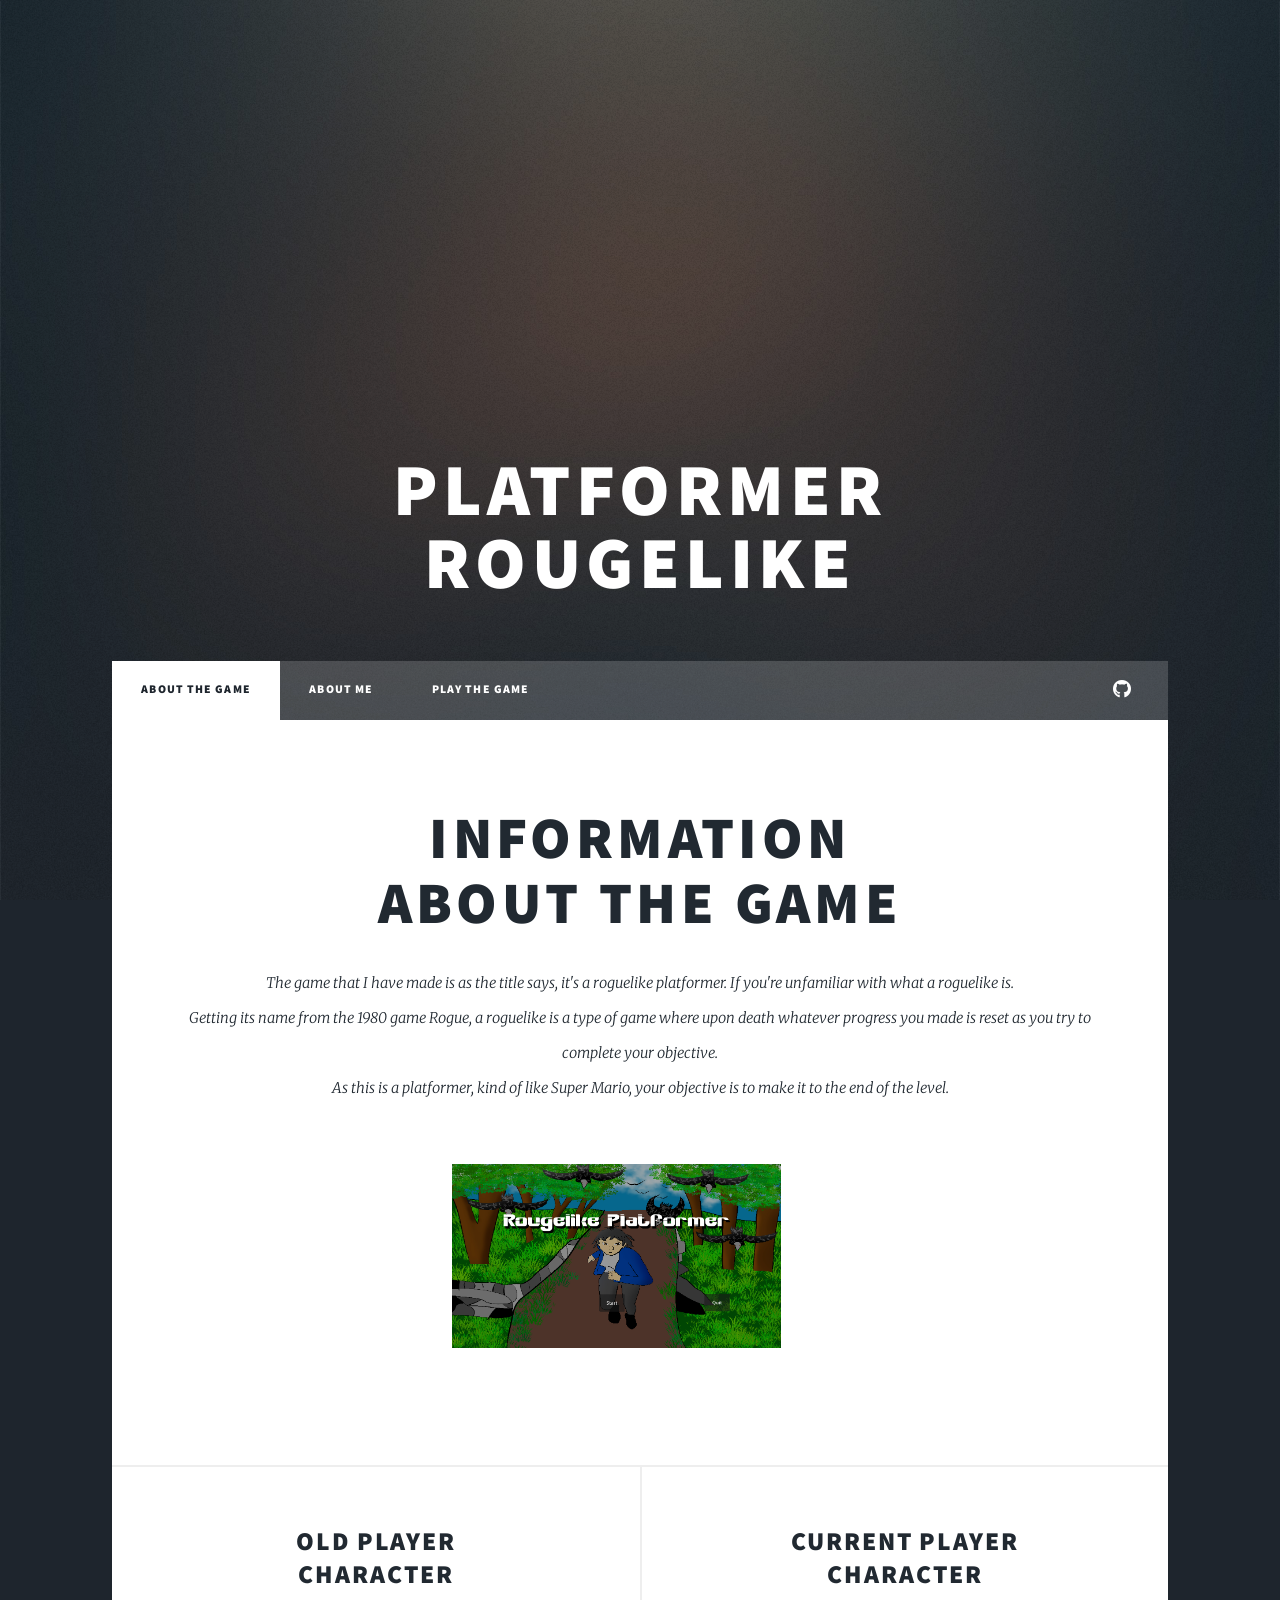
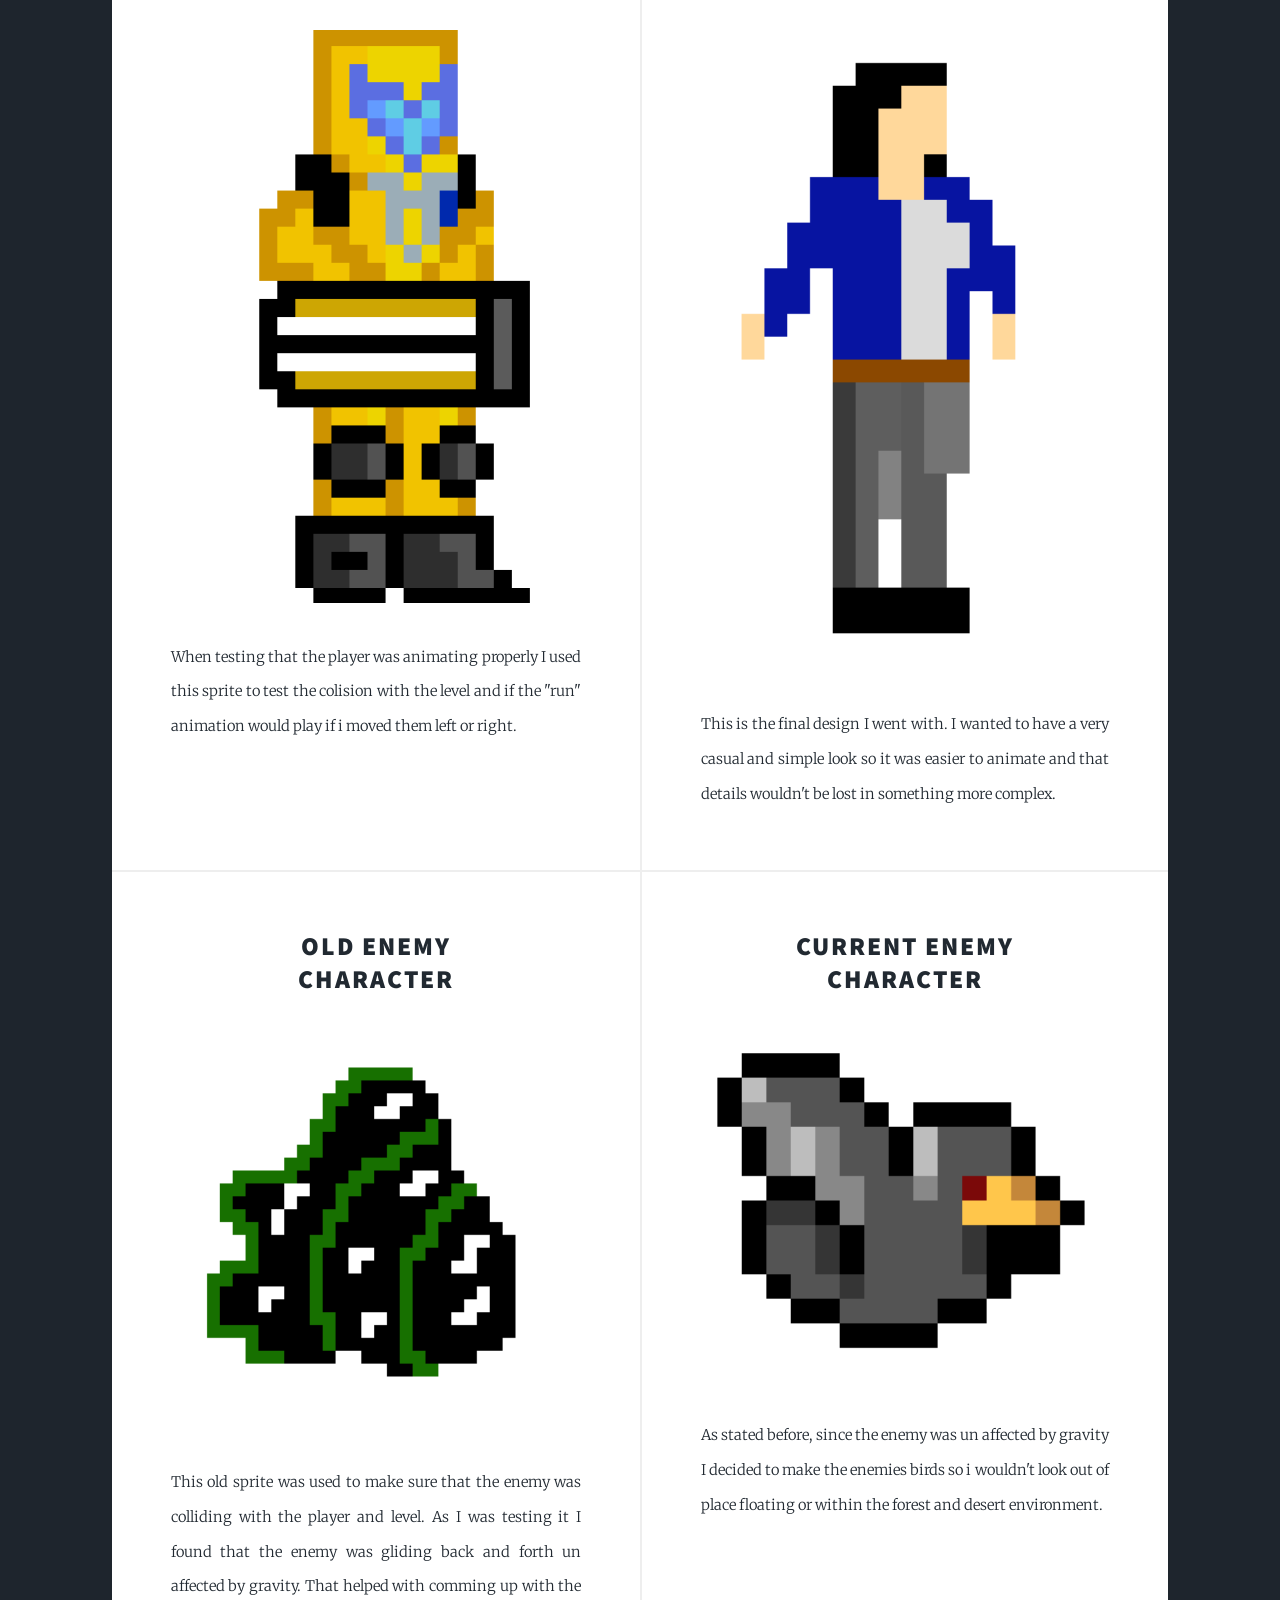
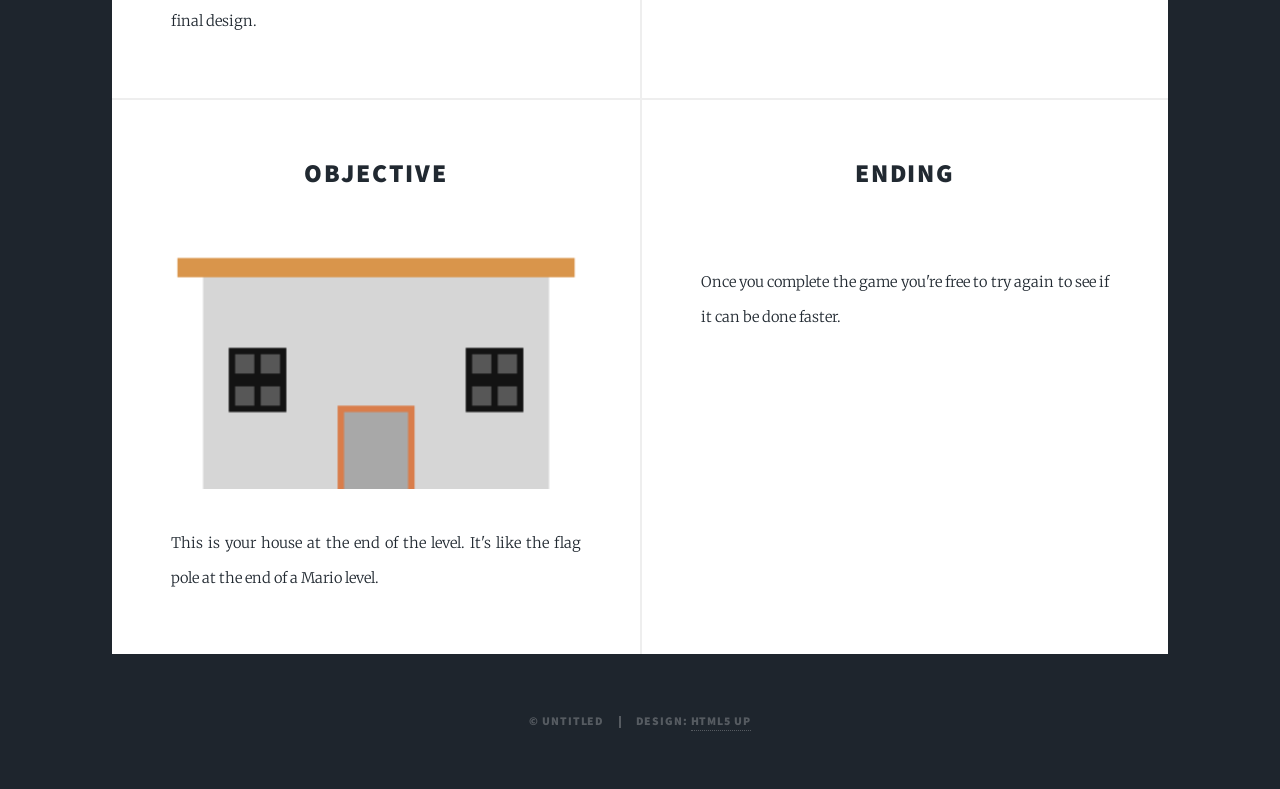
==== index.html @ e7698fc6 "website test" ====
<!DOCTYPE HTML>

<html>
	<head>
		<title>Massively by HTML5 UP</title>
		<meta charset="utf-8" />
		<meta name="viewport" content="width=device-width, initial-scale=1, user-scalable=no" />
		<link rel="stylesheet" href="assets/css/main.css" />
		<noscript><link rel="stylesheet" href="assets/css/noscript.css" /></noscript>
	</head>
	<body class="is-preload">

		<!-- Wrapper -->
			<div id="wrapper" class="fade-in">

				<!-- Intro -->
					<div id="intro">
						<h1>Platformer<br />
						Rougelike</h1>
					</div>

				<!-- Header -->
					<header id="header">
						<a href="index.html" class="logo">About the game</a>
					</header>

				<!-- Nav -->
					<nav id="nav">
						<ul class="links">
							<li class="active"><a href="index.html">About the game</a></li>
							<li><a href="about_me.html">About me</a></li>
							<li><a href="game/Test_Platformer.html">Play the game</a></li>
						</ul>
						<ul class="icons">
							<li><a href="https://github.com/mdermody0/FinalYearProject" class="icon brands fa-github"><span class="label">GitHub</span></a></li>
						</ul>
					</nav>

				<!-- Main -->
					<div id="main">

						<!-- Featured Post -->
							<article class="post featured">
								<header class="major">
									<h2><a href="#">Information<br />
									about the game</a></h2>
									<p>The game that I have made is as the title says, it's a roguelike platformer. If you're unfamiliar with what a roguelike is.<br />
									Getting its name from the 1980 game Rogue, a roguelike is a type of game where upon death whatever progress you made is reset as you try to complete your objective.</progress><br />
									As this is a platformer, kind of like Super Mario, your objective is to make it to the end of the level.</p>
								</header>
								<a href="#" class="image main"><img src="images/startScreen.png" alt="" /></a>
							</article>

						<!-- Posts -->
							<section class="posts">
								<article>
									<header>
										<h2><a href="#">Old Player <br />
										Character</a></h2>
									</header>
									<a href="#" class="image fit"><img src="images/oldPlayer.png" alt="" /></a>
									<p>When testing that the player was animating properly I used this sprite to test the colision with the level and if the "run" animation would play if i moved them left or right.</p>
								</article>
								<article>
									<header>
										<h2><a href="#">Current player<br />
										Character</a></h2>
									</header>
									<a href="#" class="image fit"><img src="images/player.png" alt="" /></a>
									<p>This is the final design I went with. I wanted to have a very casual and simple look so it was easier to animate and that details wouldn't be lost in something more complex.</details></p>
								</article>
								<article>
									<header>
										<h2><a href="#">Old Enemy<br />
										Character</a></h2>
									</header>
									<a href="#" class="image fit"><img src="images/oldEnemy.png" alt="" /></a>
									<p>This old sprite was used to make sure that the enemy was colliding with the player and level. As I was testing it I found that the enemy was gliding back and forth un affected by gravity. That helped with comming up with the final design.</p>
								</article>
								<article>
									<header>
										<h2><a href="#">Current Enemy<br />
										Character</a></h2>
									</header>
									<a href="#" class="image fit"><img src="images/bird.png" alt="" /></a>
									<p>As stated before, since the enemy was un affected by gravity I decided to make the enemies birds so i wouldn't look out of place floating or within the forest and desert environment.</p>
								</article>
								<article>
									<header>
										<h2><a href="#">Objective</a></h2>
									</header>
									<a href="#" class="image fit"><img src="images/house.png" alt="" /></a>
									<p>This is your house at the end of the level. It's like the flag pole at the end of a Mario level.</p>
								</article>
								<article>
									<header>
										<h2><a href="#">Ending</a></h2>
									</header>
									<a href="#" class="image fit"><img src="images/endscreen.jpg" alt="" /></a>
									<p>Once you complete the game you're free to try again to see if it can be done faster.</p>
								</article>
							</section>

					</div>

				<!-- Copyright -->
					<div id="copyright">
						<ul><li>&copy; Untitled</li><li>Design: <a href="https://html5up.net">HTML5 UP</a></li></ul>
					</div>

			</div>

		<!-- Scripts -->
			<script src="assets/js/jquery.min.js"></script>
			<script src="assets/js/jquery.scrollex.min.js"></script>
			<script src="assets/js/jquery.scrolly.min.js"></script>
			<script src="assets/js/browser.min.js"></script>
			<script src="assets/js/breakpoints.min.js"></script>
			<script src="assets/js/util.js"></script>
			<script src="assets/js/main.js"></script>

	</body>
</html>
---- assets/css/main.css ----
@import url(fontawesome-all.min.css);
@import url("https://fonts.googleapis.com/css?family=Merriweather:300,700,300italic,700italic|Source+Sans+Pro:900");

/*
	Massively by HTML5 UP
	html5up.net | @ajlkn
	Free for personal and commercial use under the CCA 3.0 license (html5up.net/license)
*/

html, body, div, span, applet, object,
iframe, h1, h2, h3, h4, h5, h6, p, blockquote,
pre, a, abbr, acronym, address, big, cite,
code, del, dfn, em, img, ins, kbd, q, s, samp,
small, strike, strong, sub, sup, tt, var, b,
u, i, center, dl, dt, dd, ol, ul, li, fieldset,
form, label, legend, table, caption, tbody,
tfoot, thead, tr, th, td, article, aside,
canvas, details, embed, figure, figcaption,
footer, header, hgroup, menu, nav, output, ruby,
section, summary, time, mark, audio, video {
	margin: 0;
	padding: 0;
	border: 0;
	font-size: 100%;
	font: inherit;
	vertical-align: baseline;}

article, aside, details, figcaption, figure,
footer, header, hgroup, menu, nav, section {
	display: block;}

body {
	line-height: 1;
}

ol, ul {
	list-style: none;
}

blockquote, q {
	quotes: none;
}

	blockquote:before, blockquote:after, q:before, q:after {
		content: '';
		content: none;
	}

table {
	border-collapse: collapse;
	border-spacing: 0;
}

body {
	-webkit-text-size-adjust: none;
}

mark {
	background-color: transparent;
	color: inherit;
}

input::-moz-focus-inner {
	border: 0;
	padding: 0;
}

input, select, textarea {
	-moz-appearance: none;
	-webkit-appearance: none;
	-ms-appearance: none;
	appearance: none;
}

/* Basic */

	@-ms-viewport {
		width: device-width;
	}

	body {
		-ms-overflow-style: scrollbar;
	}

	@media screen and (max-width: 480px) {

		html, body {
			min-width: 320px;
		}

	}

	html {
		box-sizing: border-box;
	}

	*, *:before, *:after {
		box-sizing: inherit;
	}

	body {
		background-color: #1e252d;
	}

		body.is-preload *, body.is-preload *:before, body.is-preload *:after {
			-moz-animation: none !important;
			-webkit-animation: none !important;
			-ms-animation: none !important;
			animation: none !important;
			-moz-transition: none !important;
			-webkit-transition: none !important;
			-ms-transition: none !important;
			transition: none !important;
		}

/* Type */

	html {
		font-size: 16pt;
	}

		@media screen and (max-width: 1680px) {

			html {
				font-size: 12pt;
			}

		}

		@media screen and (max-width: 1280px) {

			html {
				font-size: 11pt;
			}

		}

		@media screen and (max-width: 360px) {

			html {
				font-size: 10pt;
			}

		}

	body {
		color: #212931;
	}

	body, input, select, textarea {
		font-family: "Merriweather", Georgia, serif;
		font-weight: 300;
		font-size: 1rem;
		line-height: 2.375;
	}

	a {
		-moz-transition: color 0.2s ease-in-out, background-color 0.2s ease-in-out, border-color 0.2s ease-in-out, box-shadow 0.2s ease-in-out;
		-webkit-transition: color 0.2s ease-in-out, background-color 0.2s ease-in-out, border-color 0.2s ease-in-out, box-shadow 0.2s ease-in-out;
		-ms-transition: color 0.2s ease-in-out, background-color 0.2s ease-in-out, border-color 0.2s ease-in-out, box-shadow 0.2s ease-in-out;
		transition: color 0.2s ease-in-out, background-color 0.2s ease-in-out, border-color 0.2s ease-in-out, box-shadow 0.2s ease-in-out;
		border-bottom: dotted 1px;
		text-decoration: none;
	}

		a:hover {
			border-bottom-color: transparent;
		}

	strong, b {
		font-weight: 600;
	}

	em, i {
		font-style: italic;
	}

	p {
		text-align: justify;
		margin: 0 0 2rem 0;
	}

	h1, h2, h3, h4, h5, h6 {
		font-family: "Source Sans Pro", Helvetica, sans-serif;
		font-weight: 900;
		line-height: 1.5;
		letter-spacing: 0.075em;
		text-transform: uppercase;
		margin: 0 0 1rem 0;
	}

		h1 a, h2 a, h3 a, h4 a, h5 a, h6 a {
			border-bottom: 0;
			color: inherit;
			text-decoration: none;
		}

	h1 {
		font-size: 4rem;
		line-height: 1.1;
		margin: 0 0 2rem 0;
	}

	h2 {
		font-size: 1.75rem;
		line-height: 1.3;
		margin: 0 0 1.5rem 0;
	}

	h3 {
		font-size: 1.25rem;
		margin: 0 0 1.5rem 0;
	}

	h4 {
		font-size: 1rem;
	}

	h5 {
		font-size: 0.9rem;
	}

	h6 {
		font-size: 0.8rem;
	}

	sub {
		font-size: 0.8rem;
		position: relative;
		top: 0.5rem;
	}

	sup {
		font-size: 0.8rem;
		position: relative;
		top: -0.5rem;
	}

	blockquote {
		border-left: solid 4px;
		font-style: italic;
		margin: 0 0 2rem 0;
		padding: 0.5rem 0 0.5rem 2rem;
	}

	code {
		border: solid 2px;
		font-family: "Courier New", monospace;
		font-size: 0.9rem;
		margin: 0 0.25rem;
		padding: 0.25rem 0.65rem;
	}

	pre {
		-webkit-overflow-scrolling: touch;
		font-family: "Courier New", monospace;
		font-size: 0.9rem;
		margin: 0 0 2rem 0;
	}

		pre code {
			display: block;
			line-height: 1.75;
			padding: 1rem 1.5rem;
			overflow-x: auto;
		}

	hr {
		border: 0;
		border-bottom: solid 2px;
		margin: 3rem 0;
	}

		hr.major {
			margin: 5rem 0;
		}

	.align-left {
		text-align: left;
	}

	.align-center {
		text-align: center;
	}

	.align-right {
		text-align: right;
	}

	input, select, textarea {
		color: #212931;
	}

	a {
		color: #212931;
		border-bottom-color: rgba(33, 41, 49, 0.5);
	}

		a:hover {
			border-bottom-color: transparent;
			color: #18bfef !important;
		}

	strong, b {
		color: #212931;
	}

	h1, h2, h3, h4, h5, h6 {
		color: #212931;
	}

	blockquote {
		border-left-color: #eeeeee;
	}

	code {
		background: rgba(220, 220, 220, 0.25);
		border-color: #eeeeee;
	}

	hr {
		border-bottom-color: #eeeeee;
	}

/* Row */

	.row {
		display: flex;
		flex-wrap: wrap;
		box-sizing: border-box;
		align-items: stretch;
	}

		.row > * {
			box-sizing: border-box;
		}

		.row.gtr-uniform > * > :last-child {
			margin-bottom: 0;
		}

		.row.aln-left {
			justify-content: flex-start;
		}

		.row.aln-center {
			justify-content: center;
		}

		.row.aln-right {
			justify-content: flex-end;
		}

		.row.aln-top {
			align-items: flex-start;
		}

		.row.aln-middle {
			align-items: center;
		}

		.row.aln-bottom {
			align-items: flex-end;
		}

		.row > .imp {
			order: -1;
		}

		.row > .col-1 {
			width: 8.33333%;
		}

		.row > .off-1 {
			margin-left: 8.33333%;
		}

		.row > .col-2 {
			width: 16.66667%;
		}

		.row > .off-2 {
			margin-left: 16.66667%;
		}

		.row > .col-3 {
			width: 25%;
		}

		.row > .off-3 {
			margin-left: 25%;
		}

		.row > .col-4 {
			width: 33.33333%;
		}

		.row > .off-4 {
			margin-left: 33.33333%;
		}

		.row > .col-5 {
			width: 41.66667%;
		}

		.row > .off-5 {
			margin-left: 41.66667%;
		}

		.row > .col-6 {
			width: 50%;
		}

		.row > .off-6 {
			margin-left: 50%;
		}

		.row > .col-7 {
			width: 58.33333%;
		}

		.row > .off-7 {
			margin-left: 58.33333%;
		}

		.row > .col-8 {
			width: 66.66667%;
		}

		.row > .off-8 {
			margin-left: 66.66667%;
		}

		.row > .col-9 {
			width: 75%;
		}

		.row > .off-9 {
			margin-left: 75%;
		}

		.row > .col-10 {
			width: 83.33333%;
		}

		.row > .off-10 {
			margin-left: 83.33333%;
		}

		.row > .col-11 {
			width: 91.66667%;
		}

		.row > .off-11 {
			margin-left: 91.66667%;
		}

		.row > .col-12 {
			width: 100%;
		}

		.row > .off-12 {
			margin-left: 100%;
		}

		.row.gtr-0 {
			margin-top: 0;
			margin-left: 0rem;
		}

			.row.gtr-0 > * {
				padding: 0 0 0 0rem;
			}

			.row.gtr-0.gtr-uniform {
				margin-top: 0rem;
			}

				.row.gtr-0.gtr-uniform > * {
					padding-top: 0rem;
				}

		.row.gtr-25 {
			margin-top: 0;
			margin-left: -0.375rem;
		}

			.row.gtr-25 > * {
				padding: 0 0 0 0.375rem;
			}

			.row.gtr-25.gtr-uniform {
				margin-top: -0.375rem;
			}

				.row.gtr-25.gtr-uniform > * {
					padding-top: 0.375rem;
				}

		.row.gtr-50 {
			margin-top: 0;
			margin-left: -0.75rem;
		}

			.row.gtr-50 > * {
				padding: 0 0 0 0.75rem;
			}

			.row.gtr-50.gtr-uniform {
				margin-top: -0.75rem;
			}

				.row.gtr-50.gtr-uniform > * {
					padding-top: 0.75rem;
				}

		.row {
			margin-top: 0;
			margin-left: -1.5rem;
		}

			.row > * {
				padding: 0 0 0 1.5rem;
			}

			.row.gtr-uniform {
				margin-top: -1.5rem;
			}

				.row.gtr-uniform > * {
					padding-top: 1.5rem;
				}

		.row.gtr-150 {
			margin-top: 0;
			margin-left: -2.25rem;
		}

			.row.gtr-150 > * {
				padding: 0 0 0 2.25rem;
			}

			.row.gtr-150.gtr-uniform {
				margin-top: -2.25rem;
			}

				.row.gtr-150.gtr-uniform > * {
					padding-top: 2.25rem;
				}

		.row.gtr-200 {
			margin-top: 0;
			margin-left: -3rem;
		}

			.row.gtr-200 > * {
				padding: 0 0 0 3rem;
			}

			.row.gtr-200.gtr-uniform {
				margin-top: -3rem;
			}

				.row.gtr-200.gtr-uniform > * {
					padding-top: 3rem;
				}

		@media screen and (max-width: 1680px) {

			.row {
				display: flex;
				flex-wrap: wrap;
				box-sizing: border-box;
				align-items: stretch;
			}

				.row > * {
					box-sizing: border-box;
				}

				.row.gtr-uniform > * > :last-child {
					margin-bottom: 0;
				}

				.row.aln-left {
					justify-content: flex-start;
				}

				.row.aln-center {
					justify-content: center;
				}

				.row.aln-right {
					justify-content: flex-end;
				}

				.row.aln-top {
					align-items: flex-start;
				}

				.row.aln-middle {
					align-items: center;
				}

				.row.aln-bottom {
					align-items: flex-end;
				}

				.row > .imp-xlarge {
					order: -1;
				}

				.row > .col-1-xlarge {
					width: 8.33333%;
				}

				.row > .off-1-xlarge {
					margin-left: 8.33333%;
				}

				.row > .col-2-xlarge {
					width: 16.66667%;
				}

				.row > .off-2-xlarge {
					margin-left: 16.66667%;
				}

				.row > .col-3-xlarge {
					width: 25%;
				}

				.row > .off-3-xlarge {
					margin-left: 25%;
				}

				.row > .col-4-xlarge {
					width: 33.33333%;
				}

				.row > .off-4-xlarge {
					margin-left: 33.33333%;
				}

				.row > .col-5-xlarge {
					width: 41.66667%;
				}

				.row > .off-5-xlarge {
					margin-left: 41.66667%;
				}

				.row > .col-6-xlarge {
					width: 50%;
				}

				.row > .off-6-xlarge {
					margin-left: 50%;
				}

				.row > .col-7-xlarge {
					width: 58.33333%;
				}

				.row > .off-7-xlarge {
					margin-left: 58.33333%;
				}

				.row > .col-8-xlarge {
					width: 66.66667%;
				}

				.row > .off-8-xlarge {
					margin-left: 66.66667%;
				}

				.row > .col-9-xlarge {
					width: 75%;
				}

				.row > .off-9-xlarge {
					margin-left: 75%;
				}

				.row > .col-10-xlarge {
					width: 83.33333%;
				}

				.row > .off-10-xlarge {
					margin-left: 83.33333%;
				}

				.row > .col-11-xlarge {
					width: 91.66667%;
				}

				.row > .off-11-xlarge {
					margin-left: 91.66667%;
				}

				.row > .col-12-xlarge {
					width: 100%;
				}

				.row > .off-12-xlarge {
					margin-left: 100%;
				}

				.row.gtr-0 {
					margin-top: 0;
					margin-left: 0rem;
				}

					.row.gtr-0 > * {
						padding: 0 0 0 0rem;
					}

					.row.gtr-0.gtr-uniform {
						margin-top: 0rem;
					}

						.row.gtr-0.gtr-uniform > * {
							padding-top: 0rem;
						}

				.row.gtr-25 {
					margin-top: 0;
					margin-left: -0.375rem;
				}

					.row.gtr-25 > * {
						padding: 0 0 0 0.375rem;
					}

					.row.gtr-25.gtr-uniform {
						margin-top: -0.375rem;
					}

						.row.gtr-25.gtr-uniform > * {
							padding-top: 0.375rem;
						}

				.row.gtr-50 {
					margin-top: 0;
					margin-left: -0.75rem;
				}

					.row.gtr-50 > * {
						padding: 0 0 0 0.75rem;
					}

					.row.gtr-50.gtr-uniform {
						margin-top: -0.75rem;
					}

						.row.gtr-50.gtr-uniform > * {
							padding-top: 0.75rem;
						}

				.row {
					margin-top: 0;
					margin-left: -1.5rem;
				}

					.row > * {
						padding: 0 0 0 1.5rem;
					}

					.row.gtr-uniform {
						margin-top: -1.5rem;
					}

						.row.gtr-uniform > * {
							padding-top: 1.5rem;
						}

				.row.gtr-150 {
					margin-top: 0;
					margin-left: -2.25rem;
				}

					.row.gtr-150 > * {
						padding: 0 0 0 2.25rem;
					}

					.row.gtr-150.gtr-uniform {
						margin-top: -2.25rem;
					}

						.row.gtr-150.gtr-uniform > * {
							padding-top: 2.25rem;
						}

				.row.gtr-200 {
					margin-top: 0;
					margin-left: -3rem;
				}

					.row.gtr-200 > * {
						padding: 0 0 0 3rem;
					}

					.row.gtr-200.gtr-uniform {
						margin-top: -3rem;
					}

						.row.gtr-200.gtr-uniform > * {
							padding-top: 3rem;
						}

		}

		@media screen and (max-width: 1280px) {

			.row {
				display: flex;
				flex-wrap: wrap;
				box-sizing: border-box;
				align-items: stretch;
			}

				.row > * {
					box-sizing: border-box;
				}

				.row.gtr-uniform > * > :last-child {
					margin-bottom: 0;
				}

				.row.aln-left {
					justify-content: flex-start;
				}

				.row.aln-center {
					justify-content: center;
				}

				.row.aln-right {
					justify-content: flex-end;
				}

				.row.aln-top {
					align-items: flex-start;
				}

				.row.aln-middle {
					align-items: center;
				}

				.row.aln-bottom {
					align-items: flex-end;
				}

				.row > .imp-large {
					order: -1;
				}

				.row > .col-1-large {
					width: 8.33333%;
				}

				.row > .off-1-large {
					margin-left: 8.33333%;
				}

				.row > .col-2-large {
					width: 16.66667%;
				}

				.row > .off-2-large {
					margin-left: 16.66667%;
				}

				.row > .col-3-large {
					width: 25%;
				}

				.row > .off-3-large {
					margin-left: 25%;
				}

				.row > .col-4-large {
					width: 33.33333%;
				}

				.row > .off-4-large {
					margin-left: 33.33333%;
				}

				.row > .col-5-large {
					width: 41.66667%;
				}

				.row > .off-5-large {
					margin-left: 41.66667%;
				}

				.row > .col-6-large {
					width: 50%;
				}

				.row > .off-6-large {
					margin-left: 50%;
				}

				.row > .col-7-large {
					width: 58.33333%;
				}

				.row > .off-7-large {
					margin-left: 58.33333%;
				}

				.row > .col-8-large {
					width: 66.66667%;
				}

				.row > .off-8-large {
					margin-left: 66.66667%;
				}

				.row > .col-9-large {
					width: 75%;
				}

				.row > .off-9-large {
					margin-left: 75%;
				}

				.row > .col-10-large {
					width: 83.33333%;
				}

				.row > .off-10-large {
					margin-left: 83.33333%;
				}

				.row > .col-11-large {
					width: 91.66667%;
				}

				.row > .off-11-large {
					margin-left: 91.66667%;
				}

				.row > .col-12-large {
					width: 100%;
				}

				.row > .off-12-large {
					margin-left: 100%;
				}

				.row.gtr-0 {
					margin-top: 0;
					margin-left: 0rem;
				}

					.row.gtr-0 > * {
						padding: 0 0 0 0rem;
					}

					.row.gtr-0.gtr-uniform {
						margin-top: 0rem;
					}

						.row.gtr-0.gtr-uniform > * {
							padding-top: 0rem;
						}

				.row.gtr-25 {
					margin-top: 0;
					margin-left: -0.375rem;
				}

					.row.gtr-25 > * {
						padding: 0 0 0 0.375rem;
					}

					.row.gtr-25.gtr-uniform {
						margin-top: -0.375rem;
					}

						.row.gtr-25.gtr-uniform > * {
							padding-top: 0.375rem;
						}

				.row.gtr-50 {
					margin-top: 0;
					margin-left: -0.75rem;
				}

					.row.gtr-50 > * {
						padding: 0 0 0 0.75rem;
					}

					.row.gtr-50.gtr-uniform {
						margin-top: -0.75rem;
					}

						.row.gtr-50.gtr-uniform > * {
							padding-top: 0.75rem;
						}

				.row {
					margin-top: 0;
					margin-left: -1.5rem;
				}

					.row > * {
						padding: 0 0 0 1.5rem;
					}

					.row.gtr-uniform {
						margin-top: -1.5rem;
					}

						.row.gtr-uniform > * {
							padding-top: 1.5rem;
						}

				.row.gtr-150 {
					margin-top: 0;
					margin-left: -2.25rem;
				}

					.row.gtr-150 > * {
						padding: 0 0 0 2.25rem;
					}

					.row.gtr-150.gtr-uniform {
						margin-top: -2.25rem;
					}

						.row.gtr-150.gtr-uniform > * {
							padding-top: 2.25rem;
						}

				.row.gtr-200 {
					margin-top: 0;
					margin-left: -3rem;
				}

					.row.gtr-200 > * {
						padding: 0 0 0 3rem;
					}

					.row.gtr-200.gtr-uniform {
						margin-top: -3rem;
					}

						.row.gtr-200.gtr-uniform > * {
							padding-top: 3rem;
						}

		}

		@media screen and (max-width: 980px) {

			.row {
				display: flex;
				flex-wrap: wrap;
				box-sizing: border-box;
				align-items: stretch;
			}

				.row > * {
					box-sizing: border-box;
				}

				.row.gtr-uniform > * > :last-child {
					margin-bottom: 0;
				}

				.row.aln-left {
					justify-content: flex-start;
				}

				.row.aln-center {
					justify-content: center;
				}

				.row.aln-right {
					justify-content: flex-end;
				}

				.row.aln-top {
					align-items: flex-start;
				}

				.row.aln-middle {
					align-items: center;
				}

				.row.aln-bottom {
					align-items: flex-end;
				}

				.row > .imp-medium {
					order: -1;
				}

				.row > .col-1-medium {
					width: 8.33333%;
				}

				.row > .off-1-medium {
					margin-left: 8.33333%;
				}

				.row > .col-2-medium {
					width: 16.66667%;
				}

				.row > .off-2-medium {
					margin-left: 16.66667%;
				}

				.row > .col-3-medium {
					width: 25%;
				}

				.row > .off-3-medium {
					margin-left: 25%;
				}

				.row > .col-4-medium {
					width: 33.33333%;
				}

				.row > .off-4-medium {
					margin-left: 33.33333%;
				}

				.row > .col-5-medium {
					width: 41.66667%;
				}

				.row > .off-5-medium {
					margin-left: 41.66667%;
				}

				.row > .col-6-medium {
					width: 50%;
				}

				.row > .off-6-medium {
					margin-left: 50%;
				}

				.row > .col-7-medium {
					width: 58.33333%;
				}

				.row > .off-7-medium {
					margin-left: 58.33333%;
				}

				.row > .col-8-medium {
					width: 66.66667%;
				}

				.row > .off-8-medium {
					margin-left: 66.66667%;
				}

				.row > .col-9-medium {
					width: 75%;
				}

				.row > .off-9-medium {
					margin-left: 75%;
				}

				.row > .col-10-medium {
					width: 83.33333%;
				}

				.row > .off-10-medium {
					margin-left: 83.33333%;
				}

				.row > .col-11-medium {
					width: 91.66667%;
				}

				.row > .off-11-medium {
					margin-left: 91.66667%;
				}

				.row > .col-12-medium {
					width: 100%;
				}

				.row > .off-12-medium {
					margin-left: 100%;
				}

				.row.gtr-0 {
					margin-top: 0;
					margin-left: 0rem;
				}

					.row.gtr-0 > * {
						padding: 0 0 0 0rem;
					}

					.row.gtr-0.gtr-uniform {
						margin-top: 0rem;
					}

						.row.gtr-0.gtr-uniform > * {
							padding-top: 0rem;
						}

				.row.gtr-25 {
					margin-top: 0;
					margin-left: -0.375rem;
				}

					.row.gtr-25 > * {
						padding: 0 0 0 0.375rem;
					}

					.row.gtr-25.gtr-uniform {
						margin-top: -0.375rem;
					}

						.row.gtr-25.gtr-uniform > * {
							padding-top: 0.375rem;
						}

				.row.gtr-50 {
					margin-top: 0;
					margin-left: -0.75rem;
				}

					.row.gtr-50 > * {
						padding: 0 0 0 0.75rem;
					}

					.row.gtr-50.gtr-uniform {
						margin-top: -0.75rem;
					}

						.row.gtr-50.gtr-uniform > * {
							padding-top: 0.75rem;
						}

				.row {
					margin-top: 0;
					margin-left: -1.5rem;
				}

					.row > * {
						padding: 0 0 0 1.5rem;
					}

					.row.gtr-uniform {
						margin-top: -1.5rem;
					}

						.row.gtr-uniform > * {
							padding-top: 1.5rem;
						}

				.row.gtr-150 {
					margin-top: 0;
					margin-left: -2.25rem;
				}

					.row.gtr-150 > * {
						padding: 0 0 0 2.25rem;
					}

					.row.gtr-150.gtr-uniform {
						margin-top: -2.25rem;
					}

						.row.gtr-150.gtr-uniform > * {
							padding-top: 2.25rem;
						}

				.row.gtr-200 {
					margin-top: 0;
					margin-left: -3rem;
				}

					.row.gtr-200 > * {
						padding: 0 0 0 3rem;
					}

					.row.gtr-200.gtr-uniform {
						margin-top: -3rem;
					}

						.row.gtr-200.gtr-uniform > * {
							padding-top: 3rem;
						}

		}

		@media screen and (max-width: 736px) {

			.row {
				display: flex;
				flex-wrap: wrap;
				box-sizing: border-box;
				align-items: stretch;
			}

				.row > * {
					box-sizing: border-box;
				}

				.row.gtr-uniform > * > :last-child {
					margin-bottom: 0;
				}

				.row.aln-left {
					justify-content: flex-start;
				}

				.row.aln-center {
					justify-content: center;
				}

				.row.aln-right {
					justify-content: flex-end;
				}

				.row.aln-top {
					align-items: flex-start;
				}

				.row.aln-middle {
					align-items: center;
				}

				.row.aln-bottom {
					align-items: flex-end;
				}

				.row > .imp-small {
					order: -1;
				}

				.row > .col-1-small {
					width: 8.33333%;
				}

				.row > .off-1-small {
					margin-left: 8.33333%;
				}

				.row > .col-2-small {
					width: 16.66667%;
				}

				.row > .off-2-small {
					margin-left: 16.66667%;
				}

				.row > .col-3-small {
					width: 25%;
				}

				.row > .off-3-small {
					margin-left: 25%;
				}

				.row > .col-4-small {
					width: 33.33333%;
				}

				.row > .off-4-small {
					margin-left: 33.33333%;
				}

				.row > .col-5-small {
					width: 41.66667%;
				}

				.row > .off-5-small {
					margin-left: 41.66667%;
				}

				.row > .col-6-small {
					width: 50%;
				}

				.row > .off-6-small {
					margin-left: 50%;
				}

				.row > .col-7-small {
					width: 58.33333%;
				}

				.row > .off-7-small {
					margin-left: 58.33333%;
				}

				.row > .col-8-small {
					width: 66.66667%;
				}

				.row > .off-8-small {
					margin-left: 66.66667%;
				}

				.row > .col-9-small {
					width: 75%;
				}

				.row > .off-9-small {
					margin-left: 75%;
				}

				.row > .col-10-small {
					width: 83.33333%;
				}

				.row > .off-10-small {
					margin-left: 83.33333%;
				}

				.row > .col-11-small {
					width: 91.66667%;
				}

				.row > .off-11-small {
					margin-left: 91.66667%;
				}

				.row > .col-12-small {
					width: 100%;
				}

				.row > .off-12-small {
					margin-left: 100%;
				}

				.row.gtr-0 {
					margin-top: 0;
					margin-left: 0rem;
				}

					.row.gtr-0 > * {
						padding: 0 0 0 0rem;
					}

					.row.gtr-0.gtr-uniform {
						margin-top: 0rem;
					}

						.row.gtr-0.gtr-uniform > * {
							padding-top: 0rem;
						}

				.row.gtr-25 {
					margin-top: 0;
					margin-left: -0.375rem;
				}

					.row.gtr-25 > * {
						padding: 0 0 0 0.375rem;
					}

					.row.gtr-25.gtr-uniform {
						margin-top: -0.375rem;
					}

						.row.gtr-25.gtr-uniform > * {
							padding-top: 0.375rem;
						}

				.row.gtr-50 {
					margin-top: 0;
					margin-left: -0.75rem;
				}

					.row.gtr-50 > * {
						padding: 0 0 0 0.75rem;
					}

					.row.gtr-50.gtr-uniform {
						margin-top: -0.75rem;
					}

						.row.gtr-50.gtr-uniform > * {
							padding-top: 0.75rem;
						}

				.row {
					margin-top: 0;
					margin-left: -1.5rem;
				}

					.row > * {
						padding: 0 0 0 1.5rem;
					}

					.row.gtr-uniform {
						margin-top: -1.5rem;
					}

						.row.gtr-uniform > * {
							padding-top: 1.5rem;
						}

				.row.gtr-150 {
					margin-top: 0;
					margin-left: -2.25rem;
				}

					.row.gtr-150 > * {
						padding: 0 0 0 2.25rem;
					}

					.row.gtr-150.gtr-uniform {
						margin-top: -2.25rem;
					}

						.row.gtr-150.gtr-uniform > * {
							padding-top: 2.25rem;
						}

				.row.gtr-200 {
					margin-top: 0;
					margin-left: -3rem;
				}

					.row.gtr-200 > * {
						padding: 0 0 0 3rem;
					}

					.row.gtr-200.gtr-uniform {
						margin-top: -3rem;
					}

						.row.gtr-200.gtr-uniform > * {
							padding-top: 3rem;
						}

		}

		@media screen and (max-width: 480px) {

			.row {
				display: flex;
				flex-wrap: wrap;
				box-sizing: border-box;
				align-items: stretch;
			}

				.row > * {
					box-sizing: border-box;
				}

				.row.gtr-uniform > * > :last-child {
					margin-bottom: 0;
				}

				.row.aln-left {
					justify-content: flex-start;
				}

				.row.aln-center {
					justify-content: center;
				}

				.row.aln-right {
					justify-content: flex-end;
				}

				.row.aln-top {
					align-items: flex-start;
				}

				.row.aln-middle {
					align-items: center;
				}

				.row.aln-bottom {
					align-items: flex-end;
				}

				.row > .imp-xsmall {
					order: -1;
				}

				.row > .col-1-xsmall {
					width: 8.33333%;
				}

				.row > .off-1-xsmall {
					margin-left: 8.33333%;
				}

				.row > .col-2-xsmall {
					width: 16.66667%;
				}

				.row > .off-2-xsmall {
					margin-left: 16.66667%;
				}

				.row > .col-3-xsmall {
					width: 25%;
				}

				.row > .off-3-xsmall {
					margin-left: 25%;
				}

				.row > .col-4-xsmall {
					width: 33.33333%;
				}

				.row > .off-4-xsmall {
					margin-left: 33.33333%;
				}

				.row > .col-5-xsmall {
					width: 41.66667%;
				}

				.row > .off-5-xsmall {
					margin-left: 41.66667%;
				}

				.row > .col-6-xsmall {
					width: 50%;
				}

				.row > .off-6-xsmall {
					margin-left: 50%;
				}

				.row > .col-7-xsmall {
					width: 58.33333%;
				}

				.row > .off-7-xsmall {
					margin-left: 58.33333%;
				}

				.row > .col-8-xsmall {
					width: 66.66667%;
				}

				.row > .off-8-xsmall {
					margin-left: 66.66667%;
				}

				.row > .col-9-xsmall {
					width: 75%;
				}

				.row > .off-9-xsmall {
					margin-left: 75%;
				}

				.row > .col-10-xsmall {
					width: 83.33333%;
				}

				.row > .off-10-xsmall {
					margin-left: 83.33333%;
				}

				.row > .col-11-xsmall {
					width: 91.66667%;
				}

				.row > .off-11-xsmall {
					margin-left: 91.66667%;
				}

				.row > .col-12-xsmall {
					width: 100%;
				}

				.row > .off-12-xsmall {
					margin-left: 100%;
				}

				.row.gtr-0 {
					margin-top: 0;
					margin-left: 0rem;
				}

					.row.gtr-0 > * {
						padding: 0 0 0 0rem;
					}

					.row.gtr-0.gtr-uniform {
						margin-top: 0rem;
					}

						.row.gtr-0.gtr-uniform > * {
							padding-top: 0rem;
						}

				.row.gtr-25 {
					margin-top: 0;
					margin-left: -0.375rem;
				}

					.row.gtr-25 > * {
						padding: 0 0 0 0.375rem;
					}

					.row.gtr-25.gtr-uniform {
						margin-top: -0.375rem;
					}

						.row.gtr-25.gtr-uniform > * {
							padding-top: 0.375rem;
						}

				.row.gtr-50 {
					margin-top: 0;
					margin-left: -0.75rem;
				}

					.row.gtr-50 > * {
						padding: 0 0 0 0.75rem;
					}

					.row.gtr-50.gtr-uniform {
						margin-top: -0.75rem;
					}

						.row.gtr-50.gtr-uniform > * {
							padding-top: 0.75rem;
						}

				.row {
					margin-top: 0;
					margin-left: -1.5rem;
				}

					.row > * {
						padding: 0 0 0 1.5rem;
					}

					.row.gtr-uniform {
						margin-top: -1.5rem;
					}

						.row.gtr-uniform > * {
							padding-top: 1.5rem;
						}

				.row.gtr-150 {
					margin-top: 0;
					margin-left: -2.25rem;
				}

					.row.gtr-150 > * {
						padding: 0 0 0 2.25rem;
					}

					.row.gtr-150.gtr-uniform {
						margin-top: -2.25rem;
					}

						.row.gtr-150.gtr-uniform > * {
							padding-top: 2.25rem;
						}

				.row.gtr-200 {
					margin-top: 0;
					margin-left: -3rem;
				}

					.row.gtr-200 > * {
						padding: 0 0 0 3rem;
					}

					.row.gtr-200.gtr-uniform {
						margin-top: -3rem;
					}

						.row.gtr-200.gtr-uniform > * {
							padding-top: 3rem;
						}

		}

		@media screen and (max-width: 360px) {

			.row {
				display: flex;
				flex-wrap: wrap;
				box-sizing: border-box;
				align-items: stretch;
			}

				.row > * {
					box-sizing: border-box;
				}

				.row.gtr-uniform > * > :last-child {
					margin-bottom: 0;
				}

				.row.aln-left {
					justify-content: flex-start;
				}

				.row.aln-center {
					justify-content: center;
				}

				.row.aln-right {
					justify-content: flex-end;
				}

				.row.aln-top {
					align-items: flex-start;
				}

				.row.aln-middle {
					align-items: center;
				}

				.row.aln-bottom {
					align-items: flex-end;
				}

				.row > .imp-xxsmall {
					order: -1;
				}

				.row > .col-1-xxsmall {
					width: 8.33333%;
				}

				.row > .off-1-xxsmall {
					margin-left: 8.33333%;
				}

				.row > .col-2-xxsmall {
					width: 16.66667%;
				}

				.row > .off-2-xxsmall {
					margin-left: 16.66667%;
				}

				.row > .col-3-xxsmall {
					width: 25%;
				}

				.row > .off-3-xxsmall {
					margin-left: 25%;
				}

				.row > .col-4-xxsmall {
					width: 33.33333%;
				}

				.row > .off-4-xxsmall {
					margin-left: 33.33333%;
				}

				.row > .col-5-xxsmall {
					width: 41.66667%;
				}

				.row > .off-5-xxsmall {
					margin-left: 41.66667%;
				}

				.row > .col-6-xxsmall {
					width: 50%;
				}

				.row > .off-6-xxsmall {
					margin-left: 50%;
				}

				.row > .col-7-xxsmall {
					width: 58.33333%;
				}

				.row > .off-7-xxsmall {
					margin-left: 58.33333%;
				}

				.row > .col-8-xxsmall {
					width: 66.66667%;
				}

				.row > .off-8-xxsmall {
					margin-left: 66.66667%;
				}

				.row > .col-9-xxsmall {
					width: 75%;
				}

				.row > .off-9-xxsmall {
					margin-left: 75%;
				}

				.row > .col-10-xxsmall {
					width: 83.33333%;
				}

				.row > .off-10-xxsmall {
					margin-left: 83.33333%;
				}

				.row > .col-11-xxsmall {
					width: 91.66667%;
				}

				.row > .off-11-xxsmall {
					margin-left: 91.66667%;
				}

				.row > .col-12-xxsmall {
					width: 100%;
				}

				.row > .off-12-xxsmall {
					margin-left: 100%;
				}

				.row.gtr-0 {
					margin-top: 0;
					margin-left: 0rem;
				}

					.row.gtr-0 > * {
						padding: 0 0 0 0rem;
					}

					.row.gtr-0.gtr-uniform {
						margin-top: 0rem;
					}

						.row.gtr-0.gtr-uniform > * {
							padding-top: 0rem;
						}

				.row.gtr-25 {
					margin-top: 0;
					margin-left: -0.375rem;
				}

					.row.gtr-25 > * {
						padding: 0 0 0 0.375rem;
					}

					.row.gtr-25.gtr-uniform {
						margin-top: -0.375rem;
					}

						.row.gtr-25.gtr-uniform > * {
							padding-top: 0.375rem;
						}

				.row.gtr-50 {
					margin-top: 0;
					margin-left: -0.75rem;
				}

					.row.gtr-50 > * {
						padding: 0 0 0 0.75rem;
					}

					.row.gtr-50.gtr-uniform {
						margin-top: -0.75rem;
					}

						.row.gtr-50.gtr-uniform > * {
							padding-top: 0.75rem;
						}

				.row {
					margin-top: 0;
					margin-left: -1.5rem;
				}

					.row > * {
						padding: 0 0 0 1.5rem;
					}

					.row.gtr-uniform {
						margin-top: -1.5rem;
					}

						.row.gtr-uniform > * {
							padding-top: 1.5rem;
						}

				.row.gtr-150 {
					margin-top: 0;
					margin-left: -2.25rem;
				}

					.row.gtr-150 > * {
						padding: 0 0 0 2.25rem;
					}

					.row.gtr-150.gtr-uniform {
						margin-top: -2.25rem;
					}

						.row.gtr-150.gtr-uniform > * {
							padding-top: 2.25rem;
						}

				.row.gtr-200 {
					margin-top: 0;
					margin-left: -3rem;
				}

					.row.gtr-200 > * {
						padding: 0 0 0 3rem;
					}

					.row.gtr-200.gtr-uniform {
						margin-top: -3rem;
					}

						.row.gtr-200.gtr-uniform > * {
							padding-top: 3rem;
						}

		}

/* Box */

	.box {
		border: solid 2px;
		margin-bottom: 2rem;
		padding: 1.5rem;
	}

		.box > :last-child,
		.box > :last-child > :last-child,
		.box > :last-child > :last-child > :last-child {
			margin-bottom: 0;
		}

		.box.alt {
			border: 0;
			border-radius: 0;
			padding: 0;
		}

	.box {
		border-color: #eeeeee;
	}

/* Button */

	input[type="submit"],
	input[type="reset"],
	input[type="button"],
	button,
	.button {
		-moz-appearance: none;
		-webkit-appearance: none;
		-ms-appearance: none;
		appearance: none;
		-moz-transition: background-color 0.2s ease-in-out, box-shadow 0.2s ease-in-out, color 0.2s ease-in-out;
		-webkit-transition: background-color 0.2s ease-in-out, box-shadow 0.2s ease-in-out, color 0.2s ease-in-out;
		-ms-transition: background-color 0.2s ease-in-out, box-shadow 0.2s ease-in-out, color 0.2s ease-in-out;
		transition: background-color 0.2s ease-in-out, box-shadow 0.2s ease-in-out, color 0.2s ease-in-out;
		border: 0;
		border-radius: 0;
		cursor: pointer;
		display: inline-block;
		font-family: "Source Sans Pro", Helvetica, sans-serif;
		font-size: 0.8rem;
		font-weight: 900;
		letter-spacing: 0.075em;
		height: 3rem;
		line-height: 3rem;
		padding: 0 2rem;
		text-align: center;
		text-decoration: none;
		text-transform: uppercase;
		white-space: nowrap;
	}

		input[type="submit"].icon:before,
		input[type="reset"].icon:before,
		input[type="button"].icon:before,
		button.icon:before,
		.button.icon:before {
			margin-right: 0.5rem;
		}

		input[type="submit"].icon.solo,
		input[type="reset"].icon.solo,
		input[type="button"].icon.solo,
		button.icon.solo,
		.button.icon.solo {
			position: relative;
			width: 4rem;
			height: 4rem;
			line-height: 4rem;
			border-radius: 4rem;
			text-indent: 4rem;
			overflow: hidden;
			padding: 0;
			white-space: nowrap;
		}

			input[type="submit"].icon.solo:before,
			input[type="reset"].icon.solo:before,
			input[type="button"].icon.solo:before,
			button.icon.solo:before,
			.button.icon.solo:before {
				position: absolute;
				display: block;
				top: 0;
				left: 0;
				width: inherit;
				height: inherit;
				line-height: inherit;
				font-size: 1.25rem;
				margin-right: 0;
				text-align: center;
				text-indent: 0;
			}

		input[type="submit"].fit,
		input[type="reset"].fit,
		input[type="button"].fit,
		button.fit,
		.button.fit {
			width: 100%;
		}

		input[type="submit"].small,
		input[type="reset"].small,
		input[type="button"].small,
		button.small,
		.button.small {
			font-size: 0.7rem;
			height: 2.5rem;
			line-height: 2.5rem;
			padding: 0 1.5rem;
		}

		input[type="submit"].large,
		input[type="reset"].large,
		input[type="button"].large,
		button.large,
		.button.large {
			font-size: 0.9rem;
			height: 3.5rem;
			line-height: 3.5rem;
			padding: 0 2.75rem;
		}

		@media screen and (max-width: 980px) {

			input[type="submit"],
			input[type="reset"],
			input[type="button"],
			button,
			.button {
				font-size: 0.9rem;
				height: 3.25rem;
				line-height: 3.25rem;
			}

				input[type="submit"].large,
				input[type="reset"].large,
				input[type="button"].large,
				button.large,
				.button.large {
					font-size: 1rem;
					height: 3.75rem;
					line-height: 3.75rem;
				}

		}

		input[type="submit"].disabled, input[type="submit"]:disabled,
		input[type="reset"].disabled,
		input[type="reset"]:disabled,
		input[type="button"].disabled,
		input[type="button"]:disabled,
		button.disabled,
		button:disabled,
		.button.disabled,
		.button:disabled {
			pointer-events: none;
			opacity: 0.25;
		}

	input[type="submit"],
	input[type="reset"],
	input[type="button"],
	button,
	.button {
		background-color: transparent;
		box-shadow: inset 0 0 0 2px #212931;
		color: #212931 !important;
	}

		input[type="submit"]:hover,
		input[type="reset"]:hover,
		input[type="button"]:hover,
		button:hover,
		.button:hover {
			box-shadow: inset 0 0 0 2px #18bfef;
			color: #18bfef !important;
		}

		input[type="submit"].primary,
		input[type="reset"].primary,
		input[type="button"].primary,
		button.primary,
		.button.primary {
			background-color: #212931;
			box-shadow: none;
			color: #ffffff !important;
		}

			input[type="submit"].primary:hover,
			input[type="reset"].primary:hover,
			input[type="button"].primary:hover,
			button.primary:hover,
			.button.primary:hover {
				background-color: #18bfef;
			}

/* Form */

	form {
		margin: 0 0 2rem 0;
	}

		form > :last-child {
			margin-bottom: 0;
		}

		form > .fields {
			display: -moz-flex;
			display: -webkit-flex;
			display: -ms-flex;
			display: flex;
			-moz-flex-wrap: wrap;
			-webkit-flex-wrap: wrap;
			-ms-flex-wrap: wrap;
			flex-wrap: wrap;
			width: calc(100% + 3rem);
			margin: -1.5rem 0 2rem -1.5rem;
		}

			form > .fields > .field {
				-moz-flex-grow: 0;
				-webkit-flex-grow: 0;
				-ms-flex-grow: 0;
				flex-grow: 0;
				-moz-flex-shrink: 0;
				-webkit-flex-shrink: 0;
				-ms-flex-shrink: 0;
				flex-shrink: 0;
				padding: 1.5rem 0 0 1.5rem;
				width: calc(100% - 1.5rem);
			}

				form > .fields > .field.half {
					width: calc(50% - 0.75rem);
				}

				form > .fields > .field.third {
					width: calc(100%/3 - 0.5rem);
				}

				form > .fields > .field.quarter {
					width: calc(25% - 0.375rem);
				}

		@media screen and (max-width: 480px) {

			form > .fields {
				width: calc(100% + 3rem);
				margin: -1.5rem 0 2rem -1.5rem;
			}

				form > .fields > .field {
					padding: 1.5rem 0 0 1.5rem;
					width: calc(100% - 1.5rem);
				}

					form > .fields > .field.half {
						width: calc(100% - 1.5rem);
					}

					form > .fields > .field.third {
						width: calc(100% - 1.5rem);
					}

					form > .fields > .field.quarter {
						width: calc(100% - 1.5rem);
					}

		}

	label {
		display: block;
		font-family: "Source Sans Pro", Helvetica, sans-serif;
		font-weight: 900;
		line-height: 1.5;
		letter-spacing: 0.075em;
		font-size: 0.8rem;
		text-transform: uppercase;
		margin: 0 0 0.75rem 0;
	}

		@media screen and (max-width: 980px) {

			label {
				font-size: 0.9rem;
			}

		}

	input[type="text"],
	input[type="password"],
	input[type="email"],
	select,
	textarea {
		-moz-appearance: none;
		-webkit-appearance: none;
		-ms-appearance: none;
		appearance: none;
		background: transparent;
		border-radius: 0;
		border: solid 2px;
		color: inherit;
		display: block;
		outline: 0;
		padding: 0 1rem;
		text-decoration: none;
		width: 100%;
	}

		input[type="text"]:invalid,
		input[type="password"]:invalid,
		input[type="email"]:invalid,
		select:invalid,
		textarea:invalid {
			box-shadow: none;
		}

	select {
		background-size: 1.25rem;
		background-repeat: no-repeat;
		background-position: calc(100% - 1rem) center;
		height: 3rem;
		padding-right: 3rem;
		text-overflow: ellipsis;
	}

		select:focus::-ms-value {
			background-color: transparent;
		}

		select::-ms-expand {
			display: none;
		}

	input[type="text"],
	input[type="password"],
	input[type="email"],
	select {
		height: 3rem;
	}

	textarea {
		padding: 0.75rem 1rem;
	}

	input[type="checkbox"],
	input[type="radio"] {
		-moz-appearance: none;
		-webkit-appearance: none;
		-ms-appearance: none;
		appearance: none;
		display: block;
		float: left;
		margin-right: -2rem;
		opacity: 0;
		width: 1rem;
		z-index: -1;
	}

		input[type="checkbox"] + label,
		input[type="radio"] + label {
			text-decoration: none;
			cursor: pointer;
			display: inline-block;
			font-size: 1rem;
			letter-spacing: 0;
			font-family: "Merriweather", Georgia, serif;
			text-transform: none;
			font-weight: 300;
			padding-left: 2.8rem;
			padding-right: 1rem;
			position: relative;
		}

			input[type="checkbox"] + label:before,
			input[type="radio"] + label:before {
				-moz-osx-font-smoothing: grayscale;
				-webkit-font-smoothing: antialiased;
				display: inline-block;
				font-style: normal;
				font-variant: normal;
				text-rendering: auto;
				line-height: 1;
				text-transform: none !important;
				font-family: 'Font Awesome 5 Free';
				font-weight: 900;
			}

			input[type="checkbox"] + label:before,
			input[type="radio"] + label:before {
				border-radius: 0;
				border: solid 2px;
				content: '';
				display: inline-block;
				font-size: 0.8rem;
				height: 1.8rem;
				left: 0;
				line-height: 1.65rem;
				position: absolute;
				text-align: center;
				top: -0.125rem;
				width: 1.8rem;
			}

		input[type="checkbox"]:checked + label:before,
		input[type="radio"]:checked + label:before {
			content: '\f00c';
		}

	input[type="checkbox"] + label:before {
		border-radius: 0;
	}

	input[type="radio"] + label:before {
		border-radius: 100%;
	}

	::-webkit-input-placeholder {
		opacity: 1.0;
	}

	:-moz-placeholder {
		opacity: 1.0;
	}

	::-moz-placeholder {
		opacity: 1.0;
	}

	:-ms-input-placeholder {
		opacity: 1.0;
	}

	label {
		color: #212931;
	}

	input[type="text"],
	input[type="password"],
	input[type="email"],
	select,
	textarea {
		border-color: #eeeeee;
	}

		input[type="text"]:focus,
		input[type="password"]:focus,
		input[type="email"]:focus,
		select:focus,
		textarea:focus {
			border-color: #18bfef;
		}

	select {
		background-image: url("data:image/svg+xml;charset=utf8,%3Csvg xmlns='http://www.w3.org/2000/svg' width='40' height='40' preserveAspectRatio='none' viewBox='0 0 40 40'%3E%3Cpath d='M9.4,12.3l10.4,10.4l10.4-10.4c0.2-0.2,0.5-0.4,0.9-0.4c0.3,0,0.6,0.1,0.9,0.4l3.3,3.3c0.2,0.2,0.4,0.5,0.4,0.9 c0,0.4-0.1,0.6-0.4,0.9L20.7,31.9c-0.2,0.2-0.5,0.4-0.9,0.4c-0.3,0-0.6-0.1-0.9-0.4L4.3,17.3c-0.2-0.2-0.4-0.5-0.4-0.9 c0-0.4,0.1-0.6,0.4-0.9l3.3-3.3c0.2-0.2,0.5-0.4,0.9-0.4S9.1,12.1,9.4,12.3z' fill='%23eeeeee' /%3E%3C/svg%3E");
	}

		select option {
			background-color: #ffffff;
			color: #212931;
		}

	.select-wrapper:before {
		color: #eeeeee;
	}

	input[type="checkbox"] + label,
	input[type="radio"] + label {
		color: #212931;
	}

		input[type="checkbox"] + label:before,
		input[type="radio"] + label:before {
			border-color: #eeeeee;
		}

	input[type="checkbox"]:checked + label:before,
	input[type="radio"]:checked + label:before {
		background-color: #212931;
		border-color: #212931;
		color: #ffffff;
	}

	input[type="checkbox"]:focus + label:before,
	input[type="radio"]:focus + label:before {
		border-color: #18bfef;
	}

	::-webkit-input-placeholder {
		color: #909498 !important;
	}

	:-moz-placeholder {
		color: #909498 !important;
	}

	::-moz-placeholder {
		color: #909498 !important;
	}

	:-ms-input-placeholder {
		color: #909498 !important;
	}

	.formerize-placeholder {
		color: #909498 !important;
	}

/* Icon */

	.icon {
		text-decoration: none;
		border-bottom: none;
		position: relative;
	}

		.icon:before {
			-moz-osx-font-smoothing: grayscale;
			-webkit-font-smoothing: antialiased;
			display: inline-block;
			font-style: normal;
			font-variant: normal;
			text-rendering: auto;
			line-height: 1;
			text-transform: none !important;
			font-family: 'Font Awesome 5 Free';
			font-weight: 400;
		}

		.icon > .label {
			display: none;
		}

		.icon:before {
			line-height: inherit;
		}

		.icon.solid:before {
			font-weight: 900;
		}

		.icon.brands:before {
			font-family: 'Font Awesome 5 Brands';
		}

/* Image */

	.image {
		border: 0;
		display: inline-block;
		position: relative;
	}

		.image img {
			display: block;
		}

		.image.left, .image.right {
			max-width: 40%;
		}

			.image.left img, .image.right img {
				width: 100%;
			}

		.image.left {
			float: left;
			margin: 0 2rem 2rem 0;
			top: 0.75rem;
		}

		.image.right {
			float: right;
			margin: 0 0 2rem 2rem;
			top: 0.75rem;
		}

		.image.fit {
			display: block;
			margin: 2.5rem 0;
			width: 100%;
		}

			.image.fit:first-child {
				margin-top: 0;
			}

			.image.fit img {
				width: 100%;
			}

		.image.main {
			display: block;
			margin: 4rem 0;
			width: 100%;
		}

			.image.main:first-child {
				margin-top: 0;
			}

			.image.main img {
				width: 50%;
			}
			
			.image.main {
				padding-left: 30%;
			}

		@media screen and (max-width: 736px) {

			.image.fit {
				margin: 2rem 0;
			}

			.image.main {
				margin: 2rem 0;
			}

		}

	a.image {
		overflow: hidden;
	}

		a.image img {
			-moz-transition: -moz-transform 0.2s ease-out;
			-webkit-transition: -webkit-transform 0.2s ease-out;
			-ms-transition: -ms-transform 0.2s ease-out;
			transition: transform 0.2s ease-out;
		}

		a.image:hover img {
			-moz-transform: scale(1.05);
			-webkit-transform: scale(1.05);
			-ms-transform: scale(1.05);
			transform: scale(1.05);
		}

/* Actions */

	ul.actions {
		display: -moz-flex;
		display: -webkit-flex;
		display: -ms-flex;
		display: flex;
		cursor: default;
		list-style: none;
		margin-left: -1rem;
		padding-left: 0;
	}

		ul.actions li {
			padding: 0 0 0 1rem;
			vertical-align: middle;
		}

		ul.actions.special {
			-moz-justify-content: center;
			-webkit-justify-content: center;
			-ms-justify-content: center;
			justify-content: center;
			width: 100%;
			margin-left: 0;
		}

			ul.actions.special li:first-child {
				padding-left: 0;
			}

		ul.actions.stacked {
			-moz-flex-direction: column;
			-webkit-flex-direction: column;
			-ms-flex-direction: column;
			flex-direction: column;
			margin-left: 0;
		}

			ul.actions.stacked li {
				padding: 1.3rem 0 0 0;
			}

				ul.actions.stacked li:first-child {
					padding-top: 0;
				}

		ul.actions.fit {
			width: calc(100% + 1rem);
		}

			ul.actions.fit li {
				-moz-flex-grow: 1;
				-webkit-flex-grow: 1;
				-ms-flex-grow: 1;
				flex-grow: 1;
				-moz-flex-shrink: 1;
				-webkit-flex-shrink: 1;
				-ms-flex-shrink: 1;
				flex-shrink: 1;
				width: 100%;
			}

				ul.actions.fit li > * {
					width: 100%;
				}

			ul.actions.fit.stacked {
				width: 100%;
			}

		@media screen and (max-width: 480px) {

			ul.actions:not(.fixed) {
				-moz-flex-direction: column;
				-webkit-flex-direction: column;
				-ms-flex-direction: column;
				flex-direction: column;
				margin-left: 0;
				width: 100% !important;
			}

				ul.actions:not(.fixed) li {
					-moz-flex-grow: 1;
					-webkit-flex-grow: 1;
					-ms-flex-grow: 1;
					flex-grow: 1;
					-moz-flex-shrink: 1;
					-webkit-flex-shrink: 1;
					-ms-flex-shrink: 1;
					flex-shrink: 1;
					padding: 1rem 0 0 0;
					text-align: center;
					width: 100%;
				}

					ul.actions:not(.fixed) li > * {
						width: 100%;
					}

					ul.actions:not(.fixed) li:first-child {
						padding-top: 0;
					}

					ul.actions:not(.fixed) li input[type="submit"],
					ul.actions:not(.fixed) li input[type="reset"],
					ul.actions:not(.fixed) li input[type="button"],
					ul.actions:not(.fixed) li button,
					ul.actions:not(.fixed) li .button {
						width: 100%;
					}

						ul.actions:not(.fixed) li input[type="submit"].icon:before,
						ul.actions:not(.fixed) li input[type="reset"].icon:before,
						ul.actions:not(.fixed) li input[type="button"].icon:before,
						ul.actions:not(.fixed) li button.icon:before,
						ul.actions:not(.fixed) li .button.icon:before {
							margin-left: -0.5rem;
						}

		}

/* Icons */

	ul.icons {
		cursor: default;
		list-style: none;
		padding-left: 0;
	}

		ul.icons li {
			display: inline-block;
			padding: 0 0.5rem 0 0;
			vertical-align: middle;
		}

			ul.icons li:last-child {
				padding-right: 0;
			}

			ul.icons li .icon:before {
				width: 2.25rem;
				height: 2.25rem;
				line-height: 2.25rem;
				display: inline-block;
				text-align: center;
				border-radius: 100%;
				font-size: 1.25rem;
			}

		ul.icons.alt li .icon:before {
			-moz-transition: color 0.2s ease-in-out, background-color 0.2s ease-in-out, border-color 0.2s ease-in-out, box-shadow 0.2s ease-in-out;
			-webkit-transition: color 0.2s ease-in-out, background-color 0.2s ease-in-out, border-color 0.2s ease-in-out, box-shadow 0.2s ease-in-out;
			-ms-transition: color 0.2s ease-in-out, background-color 0.2s ease-in-out, border-color 0.2s ease-in-out, box-shadow 0.2s ease-in-out;
			transition: color 0.2s ease-in-out, background-color 0.2s ease-in-out, border-color 0.2s ease-in-out, box-shadow 0.2s ease-in-out;
			font-size: 1rem;
		}

/* List */

	ol {
		list-style: decimal;
		margin: 0 0 2rem 0;
		padding-left: 1.25rem;
	}

		ol li {
			padding-left: 0.25rem;
		}

	ul {
		list-style: disc;
		margin: 0 0 2rem 0;
		padding-left: 1rem;
	}

		ul li {
			padding-left: 0.5rem;
		}

		ul.divided {
			list-style: none;
			padding-left: 0;
		}

			ul.divided li {
				border-top: solid 1px;
				padding: 0.5rem 0;
			}

				ul.divided li:first-child {
					border-top: 0;
					padding-top: 0;
				}

	dl {
		margin: 0 0 2rem 0;
	}

		dl dt {
			display: block;
			font-weight: 600;
			margin: 0 0 1rem 0;
		}

		dl dd {
			margin-left: 2rem;
		}

	ul.divided li {
		border-top-color: #eeeeee;
	}

	ul.icons li a.icon:hover:before {
		color: #18bfef;
	}

	ul.icons.alt li .icon:before {
		box-shadow: inset 0 0 0 2px #eeeeee;
	}

	ul.icons.alt li a.icon:hover:before {
		box-shadow: inset 0 0 0 2px #18bfef;
	}

/* Section/Article */

	section.special, article.special {
		text-align: center;
	}

	header {
		cursor: default;
	}

		header > .date {
			display: block;
			font-size: 0.8rem;
			height: 1;
			margin: 0 0 1rem 0;
			position: relative;
		}

		header > p {
			font-style: italic;
		}

		header > h1 + p {
			font-size: 1.1rem;
			margin-top: -0.5rem;
			line-height: 2;
		}

		header > h2 + p {
			font-size: 1rem;
			margin-top: -0.75rem;
		}

		header > h3 + p {
			font-size: 0.9rem;
			margin-top: -0.75rem;
		}

		header > h4 + p {
			font-size: 0.8rem;
			margin-top: -0.75rem;
		}

		header.major {
			margin: 0 0 4rem 0;
			text-align: center;
		}

			header.major > :last-child {
				margin-bottom: 0;
			}

			header.major > p {
				margin-top: 0;
				text-align: center;
			}

			header.major > .date {
				font-size: 1rem;
				margin: 0 0 4rem 0;
			}

				header.major > .date:before, header.major > .date:after {
					content: '';
					display: block;
					position: absolute;
					top: 50%;
					width: calc(50% - 6rem);
					border-top: solid 2px;
				}

				header.major > .date:before {
					left: 0;
				}

				header.major > .date:after {
					right: 0;
				}

		@media screen and (max-width: 980px) {

			header br {
				display: none;
			}

		}

		@media screen and (max-width: 736px) {

			header.major {
				margin: 0 0 2rem 0;
			}

		}

	header.major .date:before, header.major .date:after {
		border-top-color: #eeeeee;
	}

/* Table */

	.table-wrapper {
		-webkit-overflow-scrolling: touch;
		overflow-x: auto;
	}

	table {
		margin: 0 0 2rem 0;
		width: 100%;
	}

		table tbody tr {
			border: solid 1px;
			border-left: 0;
			border-right: 0;
		}

		table td {
			padding: 0.75rem 0.75rem;
		}

		table th {
			font-family: "Source Sans Pro", Helvetica, sans-serif;
			font-size: 0.8rem;
			font-weight: 900;
			letter-spacing: 0.075em;
			line-height: 1.5;
			padding: 0 0.75rem 0.75rem 0.75rem;
			text-align: left;
			text-transform: uppercase;
		}

			@media screen and (max-width: 980px) {

				table th {
					font-size: 0.9rem;
				}

			}

		table thead {
			border-bottom: solid 2px;
		}

		table tfoot {
			border-top: solid 2px;
		}

		table.alt {
			border-collapse: separate;
		}

			table.alt tbody tr td {
				border: solid 1px;
				border-left-width: 0;
				border-top-width: 0;
			}

				table.alt tbody tr td:first-child {
					border-left-width: 1px;
				}

			table.alt tbody tr:first-child td {
				border-top-width: 1px;
			}

			table.alt thead {
				border-bottom: 0;
			}

			table.alt tfoot {
				border-top: 0;
			}

	table tbody tr {
		border-color: #eeeeee;
	}

		table tbody tr:nth-child(2n + 1) {
			background-color: rgba(220, 220, 220, 0.25);
		}

	table th {
		color: #212931;
	}

	table thead {
		border-bottom-color: #eeeeee;
	}

	table tfoot {
		border-top-color: #eeeeee;
	}

	table.alt tbody tr td {
		border-color: #eeeeee;
	}

/* Pagination */

	.pagination {
		display: -moz-inline-flex;
		display: -webkit-inline-flex;
		display: -ms-inline-flex;
		display: inline-flex;
		-moz-user-select: none;
		-webkit-user-select: none;
		-ms-user-select: none;
		user-select: none;
		cursor: default;
		list-style: none;
		margin: 0 0 2rem 2px;
		padding: 0;
	}

		.pagination a, .pagination span {
			-moz-transition: background-color 0.2s ease-in-out, border-color 0.2s ease-in-out, box-shadow 0.2s ease-in-out, color 0.2s ease-in-out;
			-webkit-transition: background-color 0.2s ease-in-out, border-color 0.2s ease-in-out, box-shadow 0.2s ease-in-out, color 0.2s ease-in-out;
			-ms-transition: background-color 0.2s ease-in-out, border-color 0.2s ease-in-out, box-shadow 0.2s ease-in-out, color 0.2s ease-in-out;
			transition: background-color 0.2s ease-in-out, border-color 0.2s ease-in-out, box-shadow 0.2s ease-in-out, color 0.2s ease-in-out;
			border: solid 2px;
			display: inline-block;
			font-family: "Source Sans Pro", Helvetica, sans-serif;
			font-size: 0.8rem;
			font-weight: 900;
			height: 3rem;
			letter-spacing: 0.075em;
			line-height: calc(3rem - 4px);
			margin-left: -2px;
			min-width: 3rem;
			position: relative;
			text-align: center;
			text-decoration: none;
			text-transform: uppercase;
		}

		.pagination .next, .pagination .previous {
			text-decoration: none;
			padding: 0 1.75rem;
		}

			.pagination .next:before, .pagination .previous:before {
				-moz-osx-font-smoothing: grayscale;
				-webkit-font-smoothing: antialiased;
				display: inline-block;
				font-style: normal;
				font-variant: normal;
				text-rendering: auto;
				line-height: 1;
				text-transform: none !important;
				font-family: 'Font Awesome 5 Free';
				font-weight: 900;
			}

			.pagination .next:before, .pagination .previous:before {
				display: inline-block;
				color: inherit !important;
				line-height: inherit;
			}

		.pagination .previous:before {
			content: '\f104';
			margin-right: 0.9375em;
		}

		.pagination .next:before {
			content: '\f105';
			float: right;
			margin-left: 0.9375em;
		}

		@media screen and (max-width: 980px) {

			.pagination a, .pagination span {
				font-size: 0.9rem;
			}

		}

		@media screen and (max-width: 480px) {

			.pagination .page, .pagination .extra {
				display: none;
			}

		}

	.pagination a, .pagination span {
		border-color: #eeeeee;
	}

	.pagination a {
		color: #212931 !important;
	}

		.pagination a:hover {
			color: #18bfef !important;
			border-color: #18bfef;
			z-index: 1;
		}

			.pagination a:hover + a,
			.pagination a:hover + span {
				border-left-color: #18bfef;
			}

		.pagination a.active {
			background-color: #eeeeee;
		}

	.pagination span {
		color: #eeeeee;
	}

/* Wrapper */

	#wrapper {
		-moz-transition: opacity 0.5s ease;
		-webkit-transition: opacity 0.5s ease;
		-ms-transition: opacity 0.5s ease;
		transition: opacity 0.5s ease;
		position: relative;
		z-index: 1;
		overflow: hidden;
	}

		#wrapper > .bg {
			position: absolute;
			top: 0;
			left: 0;
			width: 100%;
			height: 100%;
			background-color: #212931;
			background-image: url("../../images/overlay.png"), linear-gradient(0deg, rgba(0, 0, 0, 0.1), rgba(0, 0, 0, 0.1)), url("../../images/bg.jpg");
			background-size: auto,								auto,														100% auto;
			background-position: center,								center,														top center;
			background-repeat: repeat,								no-repeat,													no-repeat;
			background-attachment: scroll,								scroll,														scroll;
			z-index: -1;
		}

			#wrapper > .bg.fixed {
				position: fixed;
				width: 100vw;
				height: 100vh;
			}

		#wrapper.fade-in:before {
			pointer-events: none;
			-moz-transition: opacity 1s ease-in-out;
			-webkit-transition: opacity 1s ease-in-out;
			-ms-transition: opacity 1s ease-in-out;
			transition: opacity 1s ease-in-out;
			-moz-transition-delay: 0.75s;
			-webkit-transition-delay: 0.75s;
			-ms-transition-delay: 0.75s;
			transition-delay: 0.75s;
			background: #1e252d;
			content: '';
			display: block;
			height: 100%;
			left: 0;
			opacity: 0;
			position: fixed;
			top: 0;
			width: 100%;
		}

		body.is-preload #wrapper.fade-in:before {
			opacity: 1;
		}

		@media screen and (orientation: portrait) {

			#wrapper > .bg {
				background-size: auto,								auto,														auto 175%;
			}

		}

/* Intro */

	#intro {
		color: #ffffff;
		padding: 8rem 4rem 6rem 4rem ;
		-moz-align-items: center;
		-webkit-align-items: center;
		-ms-align-items: center;
		align-items: center;
		display: -moz-flex;
		display: -webkit-flex;
		display: -ms-flex;
		display: flex;
		-moz-flex-direction: column;
		-webkit-flex-direction: column;
		-ms-flex-direction: column;
		flex-direction: column;
		-moz-justify-content: -moz-flex-end;
		-webkit-justify-content: -webkit-flex-end;
		-ms-justify-content: -ms-flex-end;
		justify-content: flex-end;
		-moz-transition: opacity 1s ease, -moz-transform 1s ease;
		-webkit-transition: opacity 1s ease, -webkit-transform 1s ease;
		-ms-transition: opacity 1s ease, -ms-transform 1s ease;
		transition: opacity 1s ease, transform 1s ease;
		position: relative;
		cursor: default;
		text-align: center;
		z-index: 1;
		min-height: 80vh;
	}

		#intro input, #intro select, #intro textarea {
			color: #ffffff;
		}

		#intro a {
			color: #ffffff;
			border-bottom-color: rgba(255, 255, 255, 0.5);
		}

			#intro a:hover {
				border-bottom-color: transparent;
				color: #18bfef !important;
			}

		#intro strong, #intro b {
			color: #ffffff;
		}

		#intro h1, #intro h2, #intro h3, #intro h4, #intro h5, #intro h6 {
			color: #ffffff;
		}

		#intro blockquote {
			border-left-color: #ffffff;
		}

		#intro code {
			background: rgba(255, 255, 255, 0.075);
			border-color: #ffffff;
		}

		#intro hr {
			border-bottom-color: #ffffff;
		}

		#intro input[type="submit"],
		#intro input[type="reset"],
		#intro input[type="button"],
		#intro button,
		#intro .button {
			background-color: transparent;
			box-shadow: inset 0 0 0 2px #ffffff;
			color: #ffffff !important;
		}

			#intro input[type="submit"]:hover,
			#intro input[type="reset"]:hover,
			#intro input[type="button"]:hover,
			#intro button:hover,
			#intro .button:hover {
				box-shadow: inset 0 0 0 2px #18bfef;
				color: #18bfef !important;
			}

			#intro input[type="submit"].primary,
			#intro input[type="reset"].primary,
			#intro input[type="button"].primary,
			#intro button.primary,
			#intro .button.primary {
				background-color: #ffffff;
				box-shadow: none;
				color: #1e252d !important;
			}

				#intro input[type="submit"].primary:hover,
				#intro input[type="reset"].primary:hover,
				#intro input[type="button"].primary:hover,
				#intro button.primary:hover,
				#intro .button.primary:hover {
					background-color: #18bfef;
				}

		#intro h1 {
			font-size: 5rem;
			line-height: 1;
		}

		#intro p {
			font-size: 1.25rem;
			font-style: italic;
			margin-top: -0.25rem;
			text-align: center;
		}

		#intro + #header {
			margin-top: -20rem;
		}

			#intro + #header .logo {
				-moz-transform: translateY(2rem);
				-webkit-transform: translateY(2rem);
				-ms-transform: translateY(2rem);
				transform: translateY(2rem);
				opacity: 0;
				visibility: hidden;
			}

		#intro.hidden {
			pointer-events: none;
			-moz-transform: translateY(2rem);
			-webkit-transform: translateY(2rem);
			-ms-transform: translateY(2rem);
			transform: translateY(2rem);
			-moz-transition: opacity 0.5s ease, -moz-transform 0.5s ease, visibility 0.5s;
			-webkit-transition: opacity 0.5s ease, -webkit-transform 0.5s ease, visibility 0.5s;
			-ms-transition: opacity 0.5s ease, -ms-transform 0.5s ease, visibility 0.5s;
			transition: opacity 0.5s ease, transform 0.5s ease, visibility 0.5s;
			opacity: 0;
			visibility: hidden;
		}

			#intro.hidden + #header .logo {
				-moz-transform: translateY(0);
				-webkit-transform: translateY(0);
				-ms-transform: translateY(0);
				transform: translateY(0);
				opacity: 1;
				visibility: visible;
			}

		body.is-preload #intro {
			-moz-transform: translateY(2rem);
			-webkit-transform: translateY(2rem);
			-ms-transform: translateY(2rem);
			transform: translateY(2rem);
			opacity: 0;
		}

			body.is-preload #intro:not(.hidden) + #header + #nav {
				-moz-transform: translateY(4rem);
				-webkit-transform: translateY(4rem);
				-ms-transform: translateY(4rem);
				transform: translateY(4rem);
				opacity: 0;
			}

		@media screen and (max-width: 980px) {

			#intro {
				padding: 4rem 4rem 2rem 4rem ;
				min-height: 90vh;
			}

				#intro p br {
					display: none;
				}

				#intro + #header {
					margin-top: -14rem;
				}

		}

		@media screen and (max-width: 736px) {

			#intro {
				padding: 3rem 2rem 1rem 2rem ;
				min-height: 80vh;
			}

				#intro h1 {
					font-size: 3.25rem;
					line-height: 1.1;
					margin-bottom: 1rem;
				}

				#intro p {
					font-size: 1rem;
					margin-top: 0rem;
				}

				#intro .actions {
					display: none;
				}

		}

/* Header */

	#header {
		color: #ffffff;
		-moz-align-items: center;
		-webkit-align-items: center;
		-ms-align-items: center;
		align-items: center;
		display: -moz-flex;
		display: -webkit-flex;
		display: -ms-flex;
		display: flex;
		-moz-flex-direction: column;
		-webkit-flex-direction: column;
		-ms-flex-direction: column;
		flex-direction: column;
		-moz-justify-content: -moz-flex-end;
		-webkit-justify-content: -webkit-flex-end;
		-ms-justify-content: -ms-flex-end;
		justify-content: flex-end;
		pointer-events: none;
		-moz-user-select: none;
		-webkit-user-select: none;
		-ms-user-select: none;
		user-select: none;
		height: 20rem;
		padding-bottom: 8rem;
		position: relative;
		text-align: center;
		z-index: 2;
	}

		#header input, #header select, #header textarea {
			color: #ffffff;
		}

		#header a {
			color: #ffffff;
			border-bottom-color: rgba(255, 255, 255, 0.5);
		}

			#header a:hover {
				border-bottom-color: transparent;
				color: #18bfef !important;
			}

		#header strong, #header b {
			color: #ffffff;
		}

		#header h1, #header h2, #header h3, #header h4, #header h5, #header h6 {
			color: #ffffff;
		}

		#header blockquote {
			border-left-color: #ffffff;
		}

		#header code {
			background: rgba(255, 255, 255, 0.075);
			border-color: #ffffff;
		}

		#header hr {
			border-bottom-color: #ffffff;
		}

		#header .logo {
			-moz-transition: border-color 0.2s ease-in-out, color 0.2s ease-in-out, opacity 0.5s ease, -moz-transform 0.5s ease, visibility 0.5s;
			-webkit-transition: border-color 0.2s ease-in-out, color 0.2s ease-in-out, opacity 0.5s ease, -webkit-transform 0.5s ease, visibility 0.5s;
			-ms-transition: border-color 0.2s ease-in-out, color 0.2s ease-in-out, opacity 0.5s ease, -ms-transform 0.5s ease, visibility 0.5s;
			transition: border-color 0.2s ease-in-out, color 0.2s ease-in-out, opacity 0.5s ease, transform 0.5s ease, visibility 0.5s;
			pointer-events: auto;
			border-style: solid;
			border-color: #ffffff;
			border-width: 5px !important;
			font-family: "Source Sans Pro", Helvetica, sans-serif;
			font-size: 2.25rem;
			font-weight: 900;
			letter-spacing: 0.075em;
			line-height: 1;
			padding: 1rem 1.75rem;
			text-transform: uppercase;
			visibility: visible;
		}

			#header .logo:hover {
				border-color: #18bfef !important;
				color: #18bfef !important;
			}

		@media screen and (max-width: 980px) {

			#header {
				height: 14rem;
				padding-bottom: 4rem;
			}

		}

		@media screen and (max-width: 736px) {

			#header {
				padding-bottom: 3rem;
			}

				#header .logo {
					font-size: 1.75rem;
					border-width: 3px !important;
				}

		}

/* Nav */

	#nav {
		color: #ffffff;
		display: -moz-flex;
		display: -webkit-flex;
		display: -ms-flex;
		display: flex;
		-moz-transition: -moz-transform 1s ease, opacity 1s ease;
		-webkit-transition: -webkit-transform 1s ease, opacity 1s ease;
		-ms-transition: -ms-transform 1s ease, opacity 1s ease;
		transition: transform 1s ease, opacity 1s ease;
		background: rgba(255, 255, 255, 0.175);
		height: 4rem;
		line-height: 4rem;
		margin: -4rem auto 0 auto;
		overflow: hidden;
		padding: 0 2rem 0 0;
		position: relative;
		width: calc(100% - 4rem);
		max-width: 72rem;
		z-index: 2;
	}

		#nav ul.divided li {
			border-top-color: #ffffff;
		}

		#nav ul.icons li a.icon:hover:before {
			color: #18bfef;
		}

		#nav ul.icons.alt li .icon:before {
			box-shadow: inset 0 0 0 2px #ffffff;
		}

		#nav ul.icons.alt li a.icon:hover:before {
			box-shadow: inset 0 0 0 2px #18bfef;
		}

		#nav input, #nav select, #nav textarea {
			color: #ffffff;
		}

		#nav a {
			color: #ffffff;
			border-bottom-color: rgba(255, 255, 255, 0.5);
		}

			#nav a:hover {
				border-bottom-color: transparent;
				color: #18bfef !important;
			}

		#nav strong, #nav b {
			color: #ffffff;
		}

		#nav h1, #nav h2, #nav h3, #nav h4, #nav h5, #nav h6 {
			color: #ffffff;
		}

		#nav blockquote {
			border-left-color: #ffffff;
		}

		#nav code {
			background: rgba(255, 255, 255, 0.075);
			border-color: #ffffff;
		}

		#nav hr {
			border-bottom-color: #ffffff;
		}

		#nav ul.links {
			display: -moz-flex;
			display: -webkit-flex;
			display: -ms-flex;
			display: flex;
			-moz-flex-grow: 1;
			-webkit-flex-grow: 1;
			-ms-flex-grow: 1;
			flex-grow: 1;
			-moz-flex-shrink: 1;
			-webkit-flex-shrink: 1;
			-ms-flex-shrink: 1;
			flex-shrink: 1;
			font-family: "Source Sans Pro", Helvetica, sans-serif;
			font-weight: 900;
			letter-spacing: 0.075em;
			list-style: none;
			margin-bottom: 0;
			padding-left: 0;
			text-transform: uppercase;
		}

			#nav ul.links li {
				display: block;
				padding-left: 0;
			}

				#nav ul.links li a {
					-moz-transition: background-color 0.2s ease-in-out, color 0.2s ease-in-out;
					-webkit-transition: background-color 0.2s ease-in-out, color 0.2s ease-in-out;
					-ms-transition: background-color 0.2s ease-in-out, color 0.2s ease-in-out;
					transition: background-color 0.2s ease-in-out, color 0.2s ease-in-out;
					display: block;
					font-size: 0.8rem;
					outline: none;
					padding: 0 2rem;
				}

					#nav ul.links li a:hover {
						color: inherit !important;
						background-color: rgba(255, 255, 255, 0.1);
					}

				#nav ul.links li.active {
					background-color: #ffffff;
				}

					#nav ul.links li.active a {
						color: #1e252d;
					}

						#nav ul.links li.active a:hover {
							color: #18bfef !important;
						}

		#nav ul.icons {
			-moz-flex-grow: 0;
			-webkit-flex-grow: 0;
			-ms-flex-grow: 0;
			flex-grow: 0;
			-moz-flex-shrink: 0;
			-webkit-flex-shrink: 0;
			-ms-flex-shrink: 0;
			flex-shrink: 0;
			margin-bottom: 0;
		}

		@media screen and (max-width: 980px) {

			#nav {
				display: none;
			}

		}

/* Main */

	#main {
		background-color: #ffffff;
		position: relative;
		margin: 0 auto;
		width: calc(100% - 4rem);
		max-width: 72rem;
		z-index: 2;
	}

		#main > * {
			padding: 4rem 4rem 2rem 4rem ;
			border-top: solid 2px #eeeeee;
			margin: 0;
		}

			#main > *:first-child {
				border-top: 0;
			}

		#main > footer {
			text-align: center;
		}

		#main > .post {
			padding: 8rem 8rem 6rem 8rem ;
		}

			#main > .post header.major > .date {
				margin-top: -2rem;
			}

			#main > .post header.major > h1, #main > .post header.major h2 {
				font-size: 4rem;
				line-height: 1.1;
				margin: 0 0 2rem 0;
			}

			#main > .post.featured {
				text-align: center;
			}

			@media screen and (max-width: 1280px) {

				#main > .post {
					padding: 6rem 4rem 4rem 4rem ;
				}

			}

			@media screen and (max-width: 736px) {

				#main > .post {
					padding: 4rem 2rem 2rem 2rem ;
				}

					#main > .post header.major > .date {
						margin-top: -1rem;
						margin-bottom: 2rem;
					}

					#main > .post header.major > h1, #main > .post header.major h2 {
						font-size: 2.5rem;
						line-height: 1.2;
						margin: 0 0 1.5rem 0;
					}

			}

		#main > .posts {
			display: -moz-flex;
			display: -webkit-flex;
			display: -ms-flex;
			display: flex;
			-moz-flex-wrap: wrap;
			-webkit-flex-wrap: wrap;
			-ms-flex-wrap: wrap;
			flex-wrap: wrap;
			-moz-align-items: -moz-stretch;
			-webkit-align-items: -webkit-stretch;
			-ms-align-items: -ms-stretch;
			align-items: stretch;
			text-align: center;
			width: 100%;
			padding: 0;
		}

			#main > .posts > * {
				-moz-flex-shrink: 1;
				-webkit-flex-shrink: 1;
				-ms-flex-shrink: 1;
				flex-shrink: 1;
				-moz-flex-grow: 0;
				-webkit-flex-grow: 0;
				-ms-flex-grow: 0;
				flex-grow: 0;
			}

			#main > .posts > * {
				width: 50%;
			}

			#main > .posts > * {
				padding: 4rem;
				width: 50%;
			}

			#main > .posts > article {
				border-color: #eeeeee;
				border-left-width: 2px;
				border-style: solid;
				border-top-width: 2px;
				text-align: center;
			}

				#main > .posts > article > :last-child {
					margin-bottom: 0;
				}

				#main > .posts > article:nth-child(2n - 1) {
					border-left-width: 0;
				}

				#main > .posts > article:nth-child(-n + 2) {
					border-top-width: 0;
				}

			@media screen and (max-width: 980px) {

				#main > .posts > * {
					width: 50%;
				}

				#main > .posts > * {
					padding: 2.5rem;
					width: 50%;
				}

			}

			@media screen and (max-width: 736px) {

				#main > .posts > * {
					width: 100%;
				}

				#main > .posts > * {
					padding: 2rem;
					width: 100%;
				}

				#main > .posts > article:nth-child(2n - 1) {
					border-left-width: 2px;
				}

				#main > .posts > article:nth-child(-n + 2) {
					border-top-width: 2px;
				}

				#main > .posts > article:nth-child(n) {
					border-left-width: 0;
				}

				#main > .posts > article:nth-child(-n + 1) {
					border-top-width: 0;
				}

				#main > .posts > article .image {
					max-width: 25rem;
					margin-left: auto;
					margin-right: auto;
				}

			}

		@media screen and (max-width: 736px) {

			#main > * {
				padding: 2rem 2rem 0.1rem 2rem ;
			}

		}

		@media screen and (max-width: 480px) {

			#main {
				width: 100%;
			}

		}

/* Footer */

	#footer {
		color: #717981;
		display: -moz-flex;
		display: -webkit-flex;
		display: -ms-flex;
		display: flex;
		background-color: #f5f5f5;
		color: #909498;
		cursor: default;
		position: relative;
		margin: 0 auto;
		width: calc(100% - 4rem);
		max-width: 72rem;
		z-index: 2;
	}

		#footer input, #footer select, #footer textarea {
			color: #717981;
		}

		#footer a {
			color: #717981;
			border-bottom-color: rgba(113, 121, 129, 0.5);
		}

			#footer a:hover {
				border-bottom-color: transparent;
				color: #18bfef !important;
			}

		#footer strong, #footer b {
			color: #717981;
		}

		#footer h1, #footer h2, #footer h3, #footer h4, #footer h5, #footer h6 {
			color: #717981;
		}

		#footer blockquote {
			border-left-color: #e2e2e2;
		}

		#footer code {
			background: rgba(220, 220, 220, 0.5);
			border-color: #e2e2e2;
		}

		#footer hr {
			border-bottom-color: #e2e2e2;
		}

		#footer .box {
			border-color: #e2e2e2;
		}

		#footer input[type="submit"],
		#footer input[type="reset"],
		#footer input[type="button"],
		#footer button,
		#footer .button {
			background-color: transparent;
			box-shadow: inset 0 0 0 2px #717981;
			color: #717981 !important;
		}

			#footer input[type="submit"]:hover,
			#footer input[type="reset"]:hover,
			#footer input[type="button"]:hover,
			#footer button:hover,
			#footer .button:hover {
				box-shadow: inset 0 0 0 2px #18bfef;
				color: #18bfef !important;
			}

			#footer input[type="submit"].primary,
			#footer input[type="reset"].primary,
			#footer input[type="button"].primary,
			#footer button.primary,
			#footer .button.primary {
				background-color: #717981;
				box-shadow: none;
				color: #f5f5f5 !important;
			}

				#footer input[type="submit"].primary:hover,
				#footer input[type="reset"].primary:hover,
				#footer input[type="button"].primary:hover,
				#footer button.primary:hover,
				#footer .button.primary:hover {
					background-color: #18bfef;
				}

		#footer label {
			color: #717981;
		}

		#footer input[type="text"],
		#footer input[type="password"],
		#footer input[type="email"],
		#footer select,
		#footer textarea {
			border-color: #e2e2e2;
		}

			#footer input[type="text"]:focus,
			#footer input[type="password"]:focus,
			#footer input[type="email"]:focus,
			#footer select:focus,
			#footer textarea:focus {
				border-color: #18bfef;
			}

		#footer select {
			background-image: url("data:image/svg+xml;charset=utf8,%3Csvg xmlns='http://www.w3.org/2000/svg' width='40' height='40' preserveAspectRatio='none' viewBox='0 0 40 40'%3E%3Cpath d='M9.4,12.3l10.4,10.4l10.4-10.4c0.2-0.2,0.5-0.4,0.9-0.4c0.3,0,0.6,0.1,0.9,0.4l3.3,3.3c0.2,0.2,0.4,0.5,0.4,0.9 c0,0.4-0.1,0.6-0.4,0.9L20.7,31.9c-0.2,0.2-0.5,0.4-0.9,0.4c-0.3,0-0.6-0.1-0.9-0.4L4.3,17.3c-0.2-0.2-0.4-0.5-0.4-0.9 c0-0.4,0.1-0.6,0.4-0.9l3.3-3.3c0.2-0.2,0.5-0.4,0.9-0.4S9.1,12.1,9.4,12.3z' fill='%23e2e2e2' /%3E%3C/svg%3E");
		}

			#footer select option {
				background-color: #f5f5f5;
				color: #717981;
			}

		#footer .select-wrapper:before {
			color: #e2e2e2;
		}

		#footer input[type="checkbox"] + label,
		#footer input[type="radio"] + label {
			color: #717981;
		}

			#footer input[type="checkbox"] + label:before,
			#footer input[type="radio"] + label:before {
				border-color: #e2e2e2;
			}

		#footer input[type="checkbox"]:checked + label:before,
		#footer input[type="radio"]:checked + label:before {
			background-color: #717981;
			border-color: #717981;
			color: #f5f5f5;
		}

		#footer input[type="checkbox"]:focus + label:before,
		#footer input[type="radio"]:focus + label:before {
			border-color: #18bfef;
		}

		#footer ::-webkit-input-placeholder {
			color: #b3b7bb !important;
		}

		#footer :-moz-placeholder {
			color: #b3b7bb !important;
		}

		#footer ::-moz-placeholder {
			color: #b3b7bb !important;
		}

		#footer :-ms-input-placeholder {
			color: #b3b7bb !important;
		}

		#footer .formerize-placeholder {
			color: #b3b7bb !important;
		}

		#footer ul.divided li {
			border-top-color: #e2e2e2;
		}

		#footer ul.icons li a.icon:hover:before {
			color: #18bfef;
		}

		#footer ul.icons.alt li .icon:before {
			box-shadow: inset 0 0 0 2px #e2e2e2;
		}

		#footer ul.icons.alt li a.icon:hover:before {
			box-shadow: inset 0 0 0 2px #18bfef;
		}

		#footer header.major .date:before, #footer header.major .date:after {
			border-top-color: #e2e2e2;
		}

		#footer table tbody tr {
			border-color: #e2e2e2;
		}

			#footer table tbody tr:nth-child(2n + 1) {
				background-color: rgba(220, 220, 220, 0.5);
			}

		#footer table th {
			color: #717981;
		}

		#footer table thead {
			border-bottom-color: #e2e2e2;
		}

		#footer table tfoot {
			border-top-color: #e2e2e2;
		}

		#footer table.alt tbody tr td {
			border-color: #e2e2e2;
		}

		#footer .pagination a, #footer .pagination span {
			border-color: #e2e2e2;
		}

		#footer .pagination a {
			color: #717981 !important;
		}

			#footer .pagination a:hover {
				color: #18bfef !important;
				border-color: #18bfef;
				z-index: 1;
			}

				#footer .pagination a:hover + a,
				#footer .pagination a:hover + span {
					border-left-color: #18bfef;
				}

			#footer .pagination a.active {
				background-color: #e2e2e2;
			}

		#footer .pagination span {
			color: #e2e2e2;
		}

		#footer > section {
			-moz-flex-basis: 50%;
			-webkit-flex-basis: 50%;
			-ms-flex-basis: 50%;
			flex-basis: 50%;
			-moz-flex-grow: 1;
			-webkit-flex-grow: 1;
			-ms-flex-grow: 1;
			flex-grow: 1;
			-moz-flex-shrink: 1;
			-webkit-flex-shrink: 1;
			-ms-flex-shrink: 1;
			flex-shrink: 1;
			padding: 4rem 4rem 2rem 4rem ;
			border-left: solid 2px #e2e2e2;
		}

			#footer > section:first-child {
				border-left: 0;
			}

			#footer > section.split {
				display: -moz-flex;
				display: -webkit-flex;
				display: -ms-flex;
				display: flex;
				-moz-flex-direction: column;
				-webkit-flex-direction: column;
				-ms-flex-direction: column;
				flex-direction: column;
				padding: 0;
			}

				#footer > section.split > section {
					padding: 3rem 4rem 1rem 4rem ;
					border-top: solid 2px #e2e2e2;
				}

					#footer > section.split > section:first-child {
						padding: 5rem 4rem 1rem 4rem ;
						border-top: 0;
					}

					#footer > section.split > section:last-child {
						padding: 3rem 4rem 3rem 4rem ;
					}

				#footer > section.split.contact > section {
					display: -moz-flex;
					display: -webkit-flex;
					display: -ms-flex;
					display: flex;
					-moz-align-items: center;
					-webkit-align-items: center;
					-ms-align-items: center;
					align-items: center;
					padding: 3.15rem 4rem;
				}

					#footer > section.split.contact > section > * {
						margin-bottom: 0;
					}

					#footer > section.split.contact > section > :first-child {
						-moz-flex-shrink: 0;
						-webkit-flex-shrink: 0;
						-ms-flex-shrink: 0;
						flex-shrink: 0;
						-moz-flex-grow: 0;
						-webkit-flex-grow: 0;
						-ms-flex-grow: 0;
						flex-grow: 0;
						width: 6rem;
					}

					#footer > section.split.contact > section > :last-child {
						-moz-flex-shrink: 1;
						-webkit-flex-shrink: 1;
						-ms-flex-shrink: 1;
						flex-shrink: 1;
						-moz-flex-grow: 1;
						-webkit-flex-grow: 1;
						-ms-flex-grow: 1;
						flex-grow: 1;
					}

					#footer > section.split.contact > section:first-child {
						padding: 4rem 4rem 3rem 4rem;
					}

					#footer > section.split.contact > section:last-child {
						padding: 3rem 4rem 4rem 4rem;
					}

					#footer > section.split.contact > section.alt {
						-moz-align-items: -moz-flex-start;
						-webkit-align-items: -webkit-flex-start;
						-ms-align-items: -ms-flex-start;
						align-items: flex-start;
					}

						#footer > section.split.contact > section.alt > :last-child {
							margin-top: -0.325rem;
						}

		#footer form label,
		#footer h3,
		#footer p {
			font-size: 0.8rem;
		}

		@media screen and (max-width: 980px) {

			#footer {
				display: block;
			}

				#footer > section {
					border-top: solid 2px #e2e2e2;
				}

					#footer > section:first-child {
						border-top: 0;
					}

					#footer > section.split > section {
						padding: 4rem 4rem 2rem 4rem ;
					}

						#footer > section.split > section:first-child {
							padding: 4rem 4rem 2rem 4rem ;
						}

						#footer > section.split > section:last-child {
							padding: 4rem 4rem 2rem 4rem ;
						}

					#footer > section.split.contact > section {
						padding: 4rem;
					}

						#footer > section.split.contact > section:first-child {
							padding: 4rem;
						}

						#footer > section.split.contact > section:last-child {
							padding: 4rem;
						}

				#footer form label,
				#footer h3,
				#footer p {
					font-size: 0.9rem;
				}

		}

		@media screen and (max-width: 736px) {

			#footer > section {
				padding: 2rem 2rem 0.1rem 2rem ;
			}

				#footer > section.split > section {
					padding: 2rem 2rem 0.1rem 2rem ;
				}

					#footer > section.split > section:first-child {
						padding: 2rem 2rem 0.1rem 2rem ;
					}

					#footer > section.split > section:last-child {
						padding: 2rem 2rem 0.1rem 2rem ;
					}

				#footer > section.split.contact > section {
					padding: 2rem;
				}

					#footer > section.split.contact > section:first-child {
						padding: 2rem;
					}

					#footer > section.split.contact > section:last-child {
						padding: 2rem;
					}

		}

		@media screen and (max-width: 480px) {

			#footer {
				width: 100%;
			}

		}

	#copyright {
		color: #ffffff;
		position: relative;
		color: rgba(255, 255, 255, 0.25);
		cursor: default;
		font-family: "Source Sans Pro", Helvetica, sans-serif;
		font-size: 0.8rem;
		font-weight: 900;
		letter-spacing: 0.075em;
		line-height: 1.5;
		text-align: center;
		text-transform: uppercase;
		margin: 4rem auto 8rem auto;
		width: calc(100% - 4rem);
		max-width: 72rem;
		z-index: 2;
	}

		#copyright input, #copyright select, #copyright textarea {
			color: #ffffff;
		}

		#copyright a {
			color: #ffffff;
			border-bottom-color: rgba(255, 255, 255, 0.5);
		}

			#copyright a:hover {
				border-bottom-color: transparent;
				color: #18bfef !important;
			}

		#copyright strong, #copyright b {
			color: #ffffff;
		}

		#copyright h1, #copyright h2, #copyright h3, #copyright h4, #copyright h5, #copyright h6 {
			color: #ffffff;
		}

		#copyright blockquote {
			border-left-color: #ffffff;
		}

		#copyright code {
			background: rgba(255, 255, 255, 0.075);
			border-color: #ffffff;
		}

		#copyright hr {
			border-bottom-color: #ffffff;
		}

		#copyright a {
			color: inherit;
			border-bottom-color: inherit;
		}

		#copyright ul {
			list-style: none;
			margin: 0;
			padding-left: 0;
		}

			#copyright ul li {
				border-left: solid 2px;
				display: inline-block;
				line-height: 1;
				margin-left: 1rem;
				padding-left: 1rem;
			}

				#copyright ul li:first-child {
					border-left: 0;
					margin-left: 0;
					padding-left: 0;
				}

		@media screen and (max-width: 1280px) {

			#copyright {
				margin: 4rem auto;
			}

		}

		@media screen and (max-width: 480px) {

			#copyright ul li {
				border-left: 0;
				margin: 1rem 0 0 0;
				padding-left: 0;
				display: block;
			}

				#copyright ul li:first-child {
					margin-top: 0;
				}

		}

/* Nav Panel */

	#navPanelToggle {
		text-decoration: none;
		-moz-transition: color 0.2s ease-in-out, background-color 0.2s ease-in-out, box-shadow 0.2s ease-in-out;
		-webkit-transition: color 0.2s ease-in-out, background-color 0.2s ease-in-out, box-shadow 0.2s ease-in-out;
		-ms-transition: color 0.2s ease-in-out, background-color 0.2s ease-in-out, box-shadow 0.2s ease-in-out;
		transition: color 0.2s ease-in-out, background-color 0.2s ease-in-out, box-shadow 0.2s ease-in-out;
		display: none;
		position: fixed;
		top: 0.75rem;
		right: 0.75rem;
		border: 0;
		color: #ffffff;
		font-family: "Source Sans Pro", Helvetica, sans-serif;
		font-size: 0.9rem;
		font-weight: 900;
		letter-spacing: 0.075em;
		padding: 0.375rem 1.25rem;
		text-transform: uppercase;
		z-index: 10001;
	}

		#navPanelToggle:before {
			-moz-osx-font-smoothing: grayscale;
			-webkit-font-smoothing: antialiased;
			display: inline-block;
			font-style: normal;
			font-variant: normal;
			text-rendering: auto;
			line-height: 1;
			text-transform: none !important;
			font-family: 'Font Awesome 5 Free';
			font-weight: 900;
		}

		#navPanelToggle:before {
			content: '\f0c9';
			margin-right: 0.5rem;
		}

		#navPanelToggle.alt {
			background-color: rgba(255, 255, 255, 0.875);
			box-shadow: 0 0.125rem 0.75rem 0 rgba(30, 37, 45, 0.25);
			color: #212931;
		}

			#navPanelToggle.alt:hover {
				background-color: #ffffff;
			}

		@media screen and (max-width: 980px) {

			#navPanelToggle {
				display: block;
			}

		}

		@media screen and (max-width: 736px) {

			#navPanelToggle {
				font-size: 0.8rem;
				padding: 0.25rem 1rem;
			}

		}

	#navPanel {
		-moz-transform: translateX(20rem);
		-webkit-transform: translateX(20rem);
		-ms-transform: translateX(20rem);
		transform: translateX(20rem);
		-moz-transition: -moz-transform 0.5s ease, box-shadow 0.5s ease, visibility 0.5s;
		-webkit-transition: -webkit-transform 0.5s ease, box-shadow 0.5s ease, visibility 0.5s;
		-ms-transition: -ms-transform 0.5s ease, box-shadow 0.5s ease, visibility 0.5s;
		transition: transform 0.5s ease, box-shadow 0.5s ease, visibility 0.5s;
		display: none;
		-webkit-overflow-scrolling: touch;
		background: #ffffff;
		box-shadow: none;
		color: #212931;
		height: 100%;
		max-width: 80%;
		overflow-y: auto;
		padding: 3rem 2rem;
		position: fixed;
		right: 0;
		top: 0;
		visibility: hidden;
		width: 20rem;
		z-index: 10002;
	}

		#navPanel .links {
			list-style: none;
			padding-left: 0;
		}

			#navPanel .links li {
				border-top: solid 2px #eeeeee;
			}

				#navPanel .links li a {
					border-bottom: 0;
					display: block;
					font-family: "Source Sans Pro", Helvetica, sans-serif;
					font-size: 0.9rem;
					font-size: 0.9rem;
					font-weight: 900;
					letter-spacing: 0.075em;
					padding: 0.75rem 0;
					text-transform: uppercase;
				}

				#navPanel .links li:first-child {
					border-top: 0;
				}

		#navPanel .close {
			text-decoration: none;
			-moz-transition: color 0.2s ease-in-out;
			-webkit-transition: color 0.2s ease-in-out;
			-ms-transition: color 0.2s ease-in-out;
			transition: color 0.2s ease-in-out;
			-webkit-tap-highlight-color: rgba(0, 0, 0, 0);
			border: 0;
			color: #909498;
			cursor: pointer;
			display: block;
			height: 3.25rem;
			line-height: 3.25rem;
			padding-right: 1.25rem;
			position: absolute;
			right: 0;
			text-align: right;
			top: 0;
			vertical-align: middle;
			width: 7rem;
		}

			#navPanel .close:before {
				-moz-osx-font-smoothing: grayscale;
				-webkit-font-smoothing: antialiased;
				display: inline-block;
				font-style: normal;
				font-variant: normal;
				text-rendering: auto;
				line-height: 1;
				text-transform: none !important;
				font-family: 'Font Awesome 5 Free';
				font-weight: 900;
			}

			#navPanel .close:before {
				content: '\f00d';
				font-size: 1.25rem;
			}

			#navPanel .close:hover {
				color: #212931;
			}

			@media screen and (max-width: 736px) {

				#navPanel .close {
					height: 4rem;
					line-height: 4rem;
				}

			}

		@media screen and (max-width: 980px) {

			#navPanel {
				display: block;
			}

		}

		@media screen and (max-width: 736px) {

			#navPanel {
				padding: 2.5rem 1.75rem;
			}

		}

	@media screen and (max-width: 980px) {

		body.is-navPanel-visible #wrapper {
			opacity: 0.5;
		}

		body.is-navPanel-visible #navPanel {
			-moz-transform: translateX(0);
			-webkit-transform: translateX(0);
			-ms-transform: translateX(0);
			transform: translateX(0);
			box-shadow: 0 0 1.5rem 0 rgba(0, 0, 0, 0.2);
			visibility: visible;
		}

	}
---- assets/css/noscript.css ----
@import url(font-awesome.min.css);

/*
	Massively by HTML5 UP
	html5up.net | @ajlkn
	Free for personal and commercial use under the CCA 3.0 license (html5up.net/license)
*/

/* Wrapper */

	#wrapper {
		background-color: #212931;
		background-image: url("../../images/overlay.png"), linear-gradient(0deg, rgba(0, 0, 0, 0.1), rgba(0, 0, 0, 0.1)), url("../../images/bg.jpg");
		background-size: auto,								auto,														100% auto;
		background-position: center,								center,														top center;
		background-repeat: repeat,								no-repeat,													no-repeat;
		background-attachment: fixed,								fixed,														fixed;
	}

		#wrapper.fade-in:before {
			display: none;
		}

/* Intro */

	body.is-preload #intro {
		opacity: 1;
	}

		body.is-preload #intro:not(.hidden) + #header + #nav {
			-moz-transform: none;
			-webkit-transform: none;
			-ms-transform: none;
			transform: none;
			opacity: 1;
		}
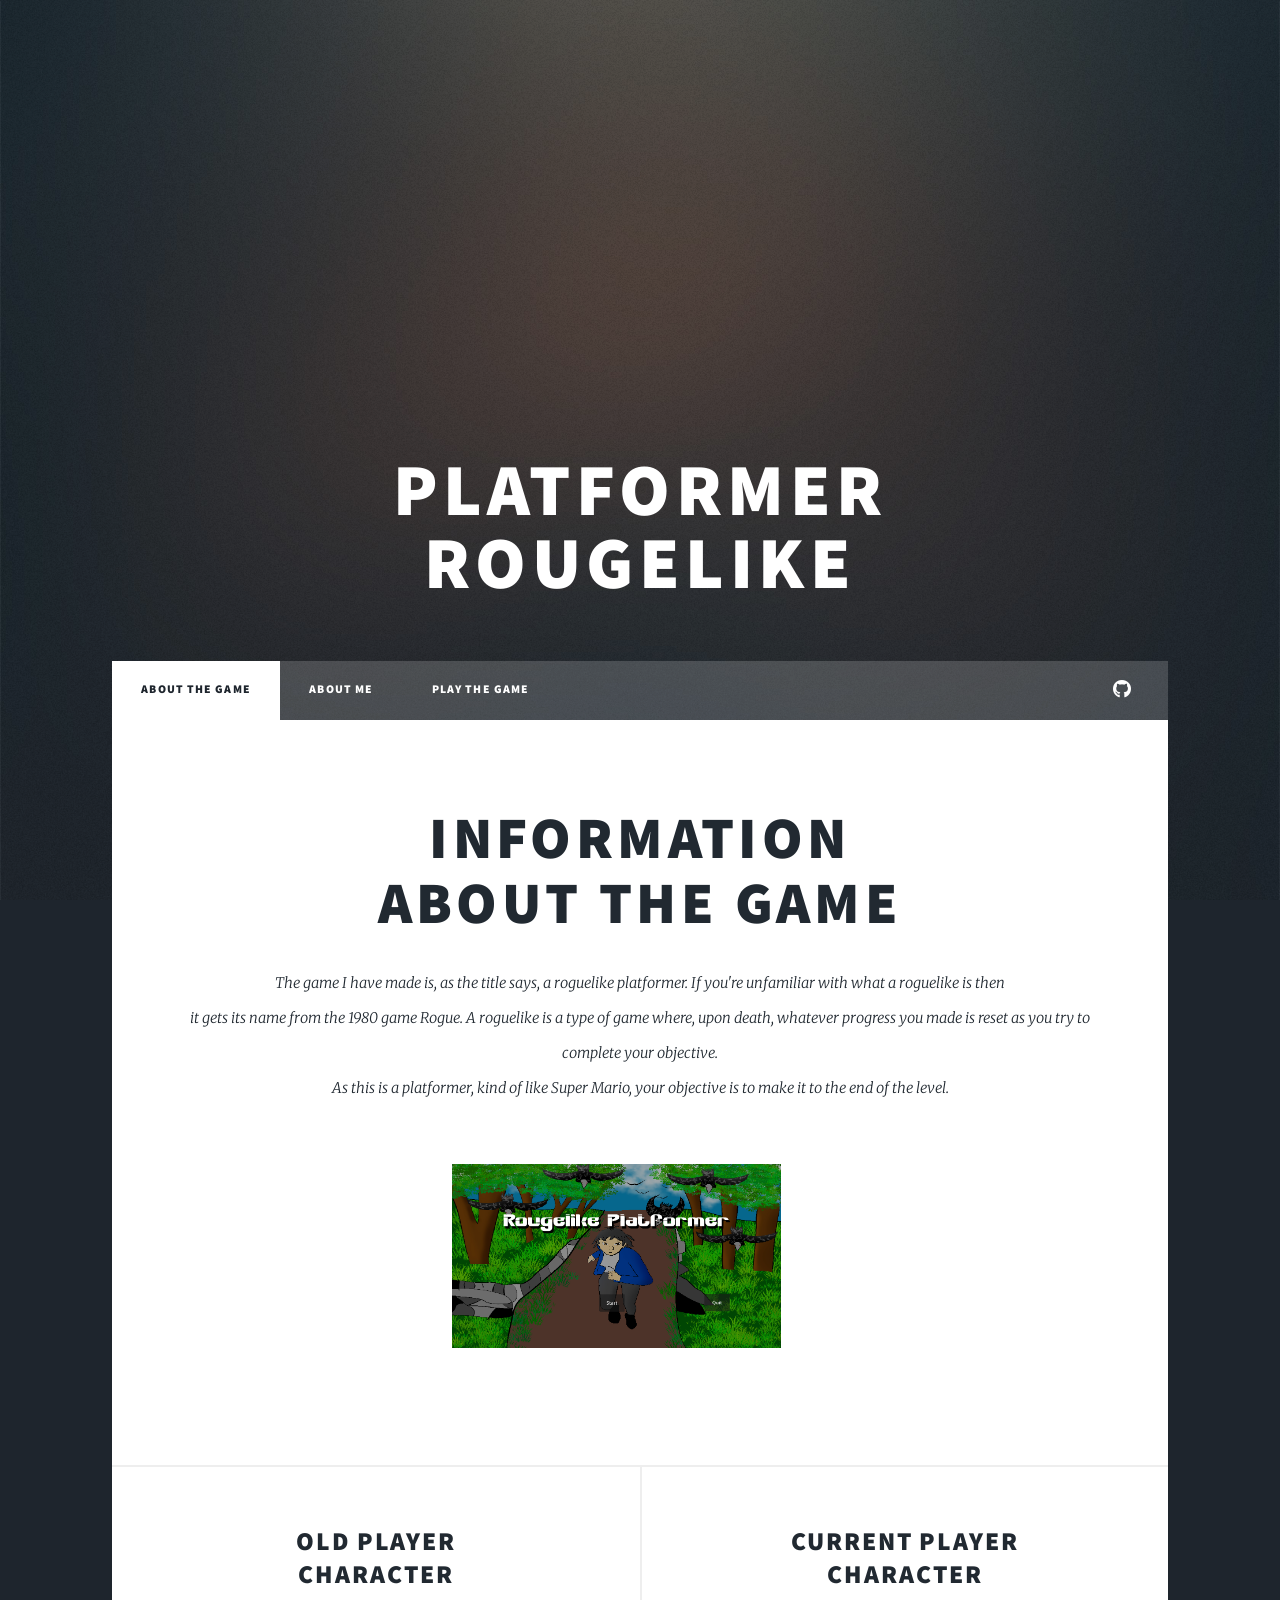
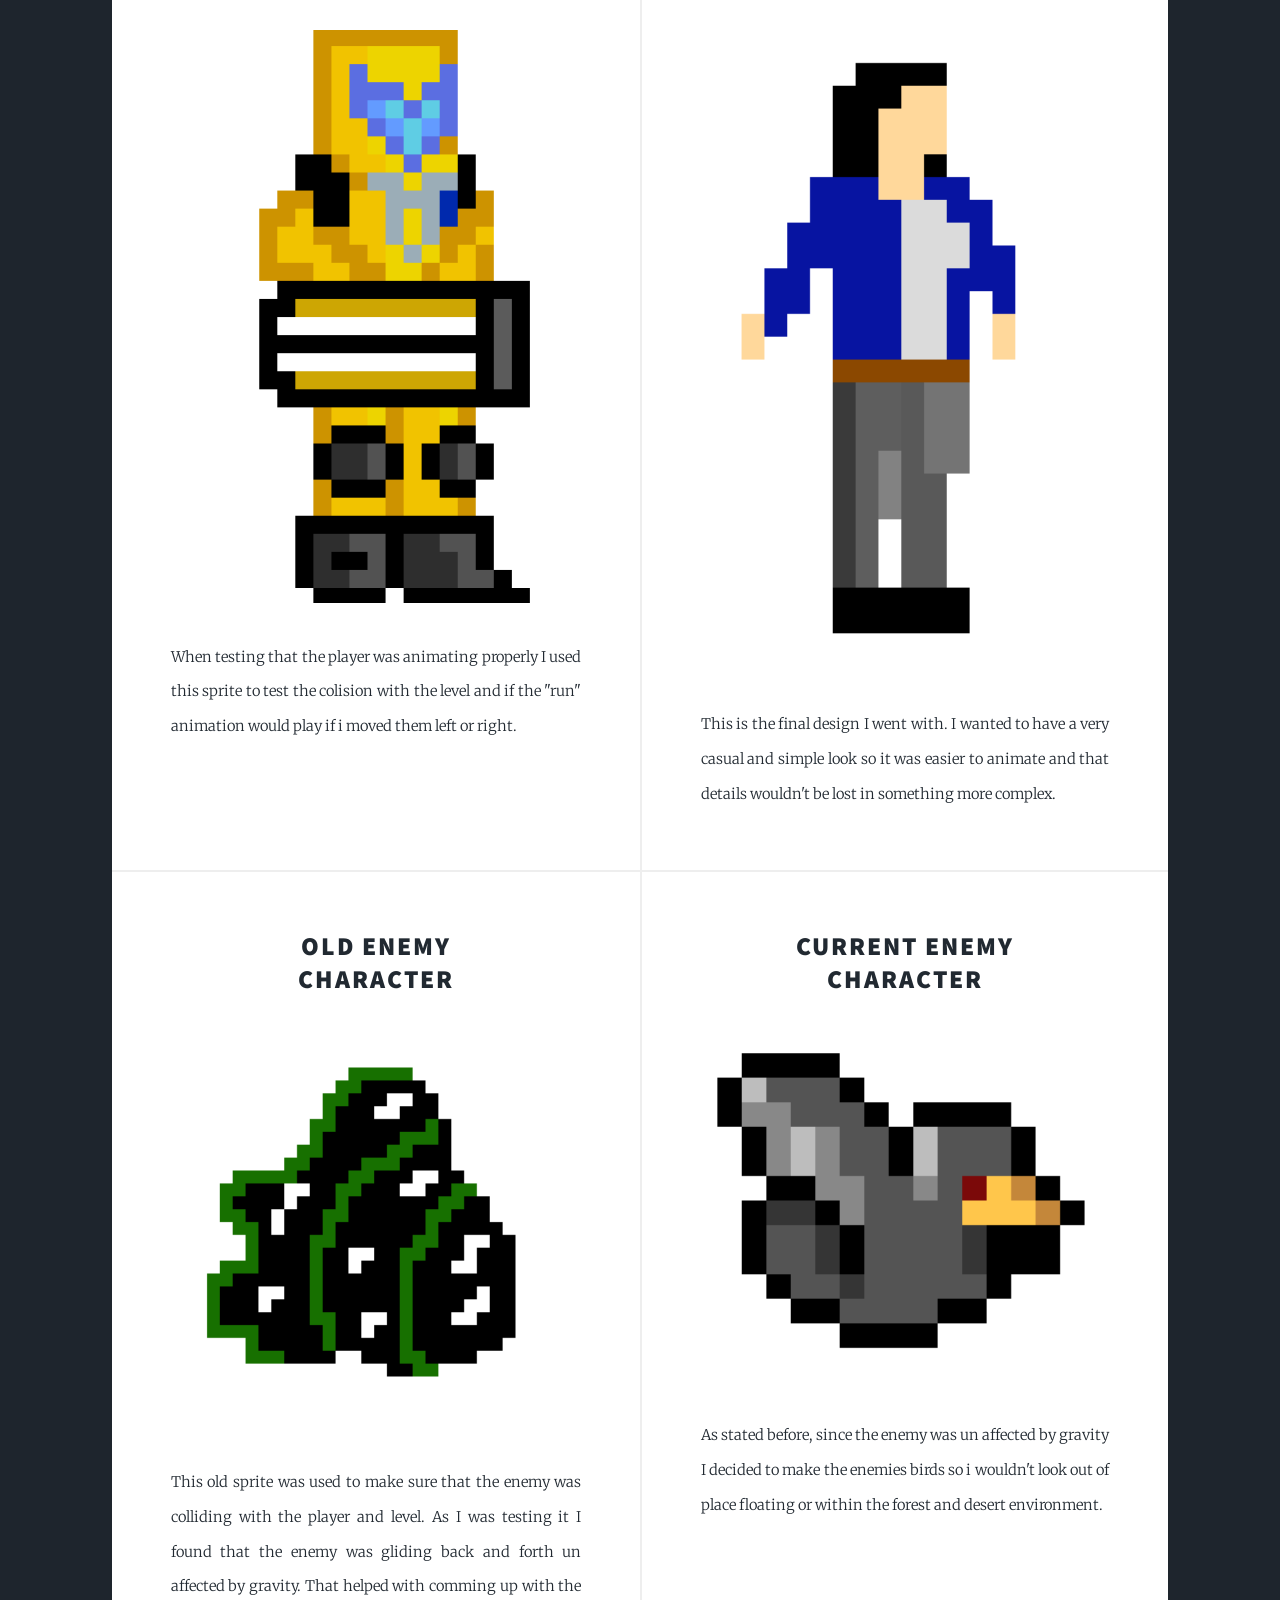
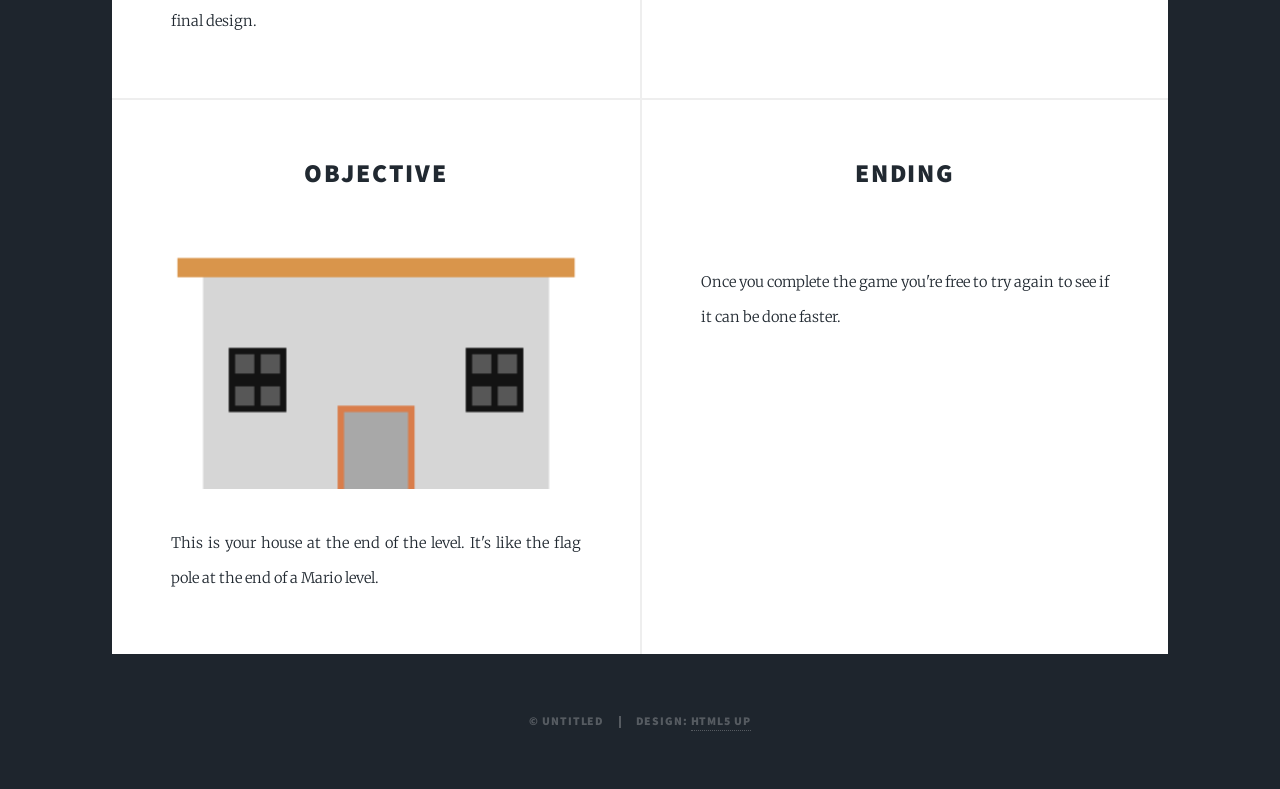
==== commit c9c8a18a: "Update index.html" ====
--- a/index.html
+++ b/index.html
@@ -29,10 +29,10 @@
 						<ul class="links">
 							<li class="active"><a href="index.html">About the game</a></li>
 							<li><a href="about_me.html">About me</a></li>
-							<li><a href="game/Test_Platformer.html">Play the game</a></li>
+							<li><a href="game/rougelike_platformer.html">Play the game</a></li>
 						</ul>
 						<ul class="icons">
-							<li><a href="https://github.com/mdermody0/FinalYearProject" class="icon brands fa-github"><span class="label">GitHub</span></a></li>
+							<li><a href="https://github.com/mdermody0/rougelike-platformer" class="icon brands fa-github"><span class="label">GitHub</span></a></li>
 						</ul>
 					</nav>
 
@@ -44,8 +44,8 @@
 								<header class="major">
 									<h2><a href="#">Information<br />
 									about the game</a></h2>
-									<p>The game that I have made is as the title says, it's a roguelike platformer. If you're unfamiliar with what a roguelike is.<br />
-									Getting its name from the 1980 game Rogue, a roguelike is a type of game where upon death whatever progress you made is reset as you try to complete your objective.</progress><br />
+									<p>The game I have made is, as the title says, a roguelike platformer. If you're unfamiliar with what a roguelike is then<br />
+									it gets its name from the 1980 game Rogue. A roguelike is a type of game where, upon death, whatever progress you made is reset as you try to complete your objective.</progress><br />
 									As this is a platformer, kind of like Super Mario, your objective is to make it to the end of the level.</p>
 								</header>
 								<a href="#" class="image main"><img src="images/startScreen.png" alt="" /></a>
@@ -120,4 +120,4 @@
 			<script src="assets/js/main.js"></script>
 
 	</body>
-</html>+</html>
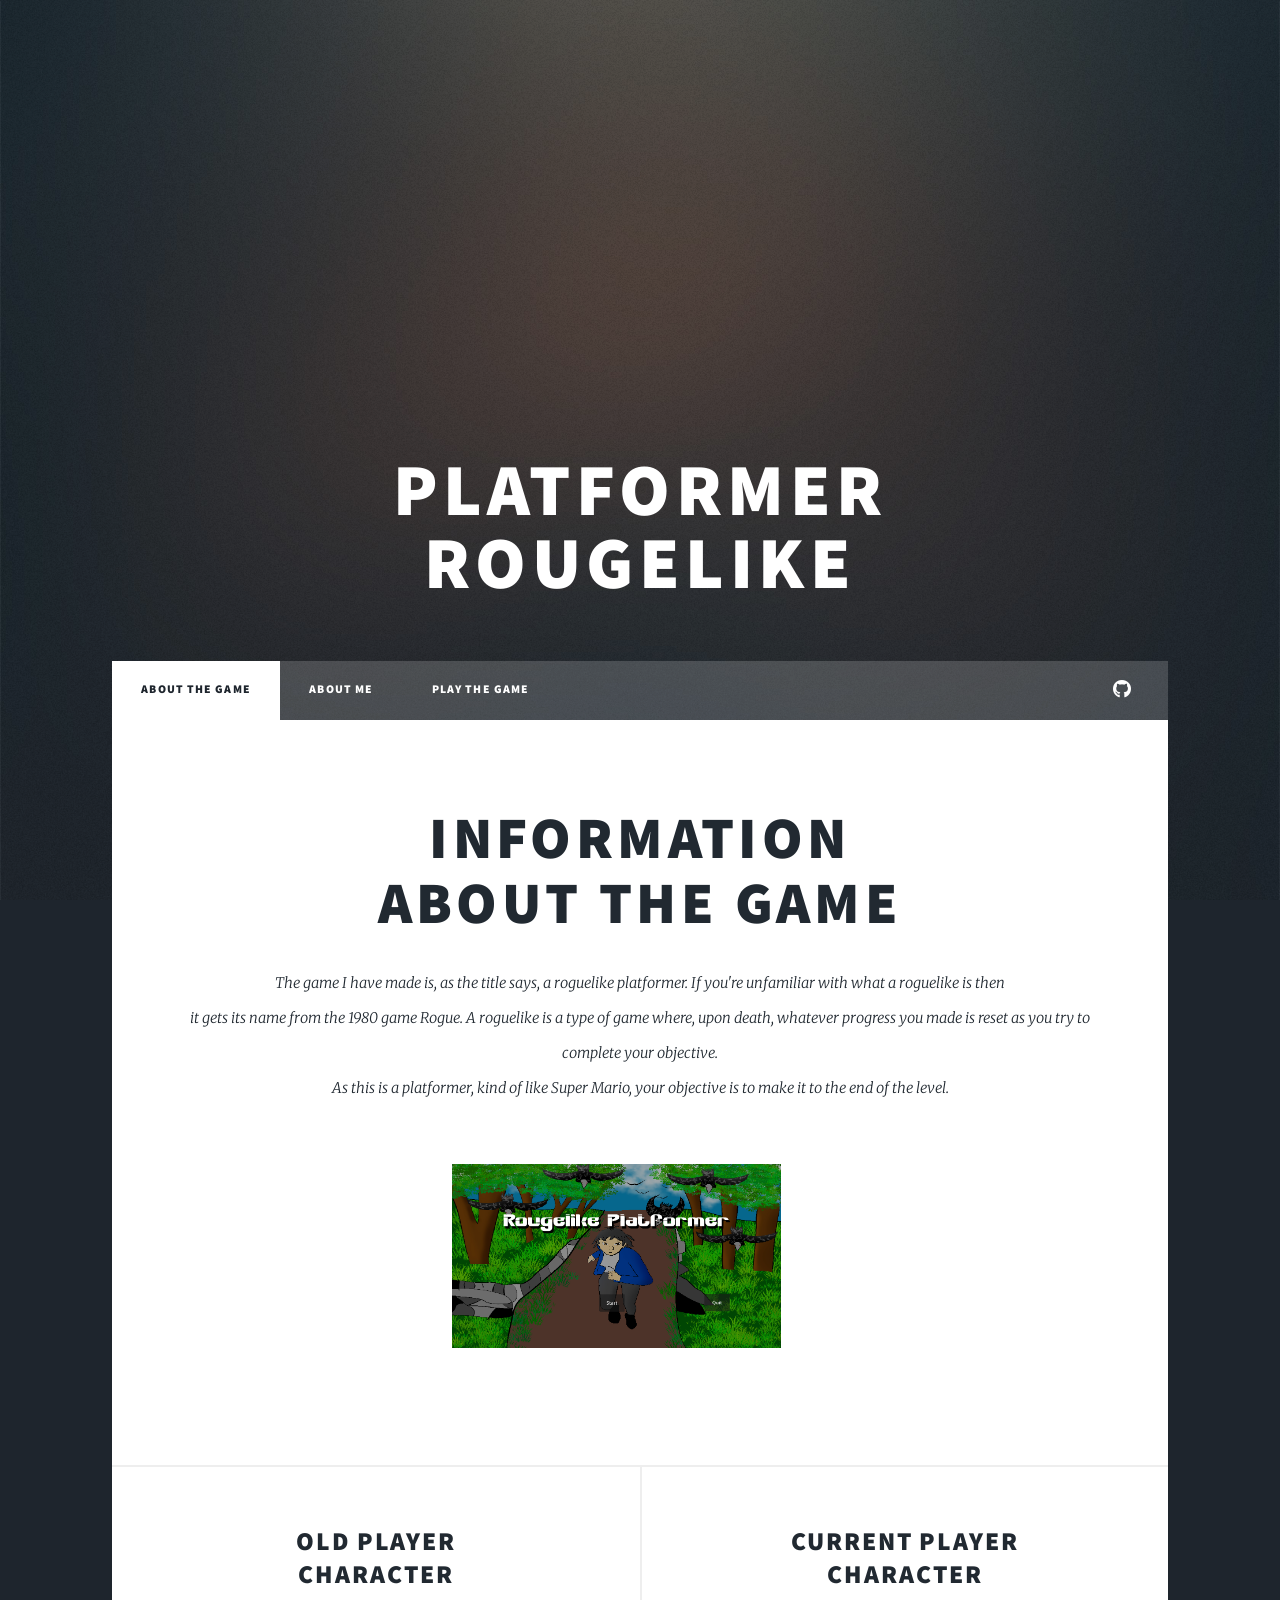
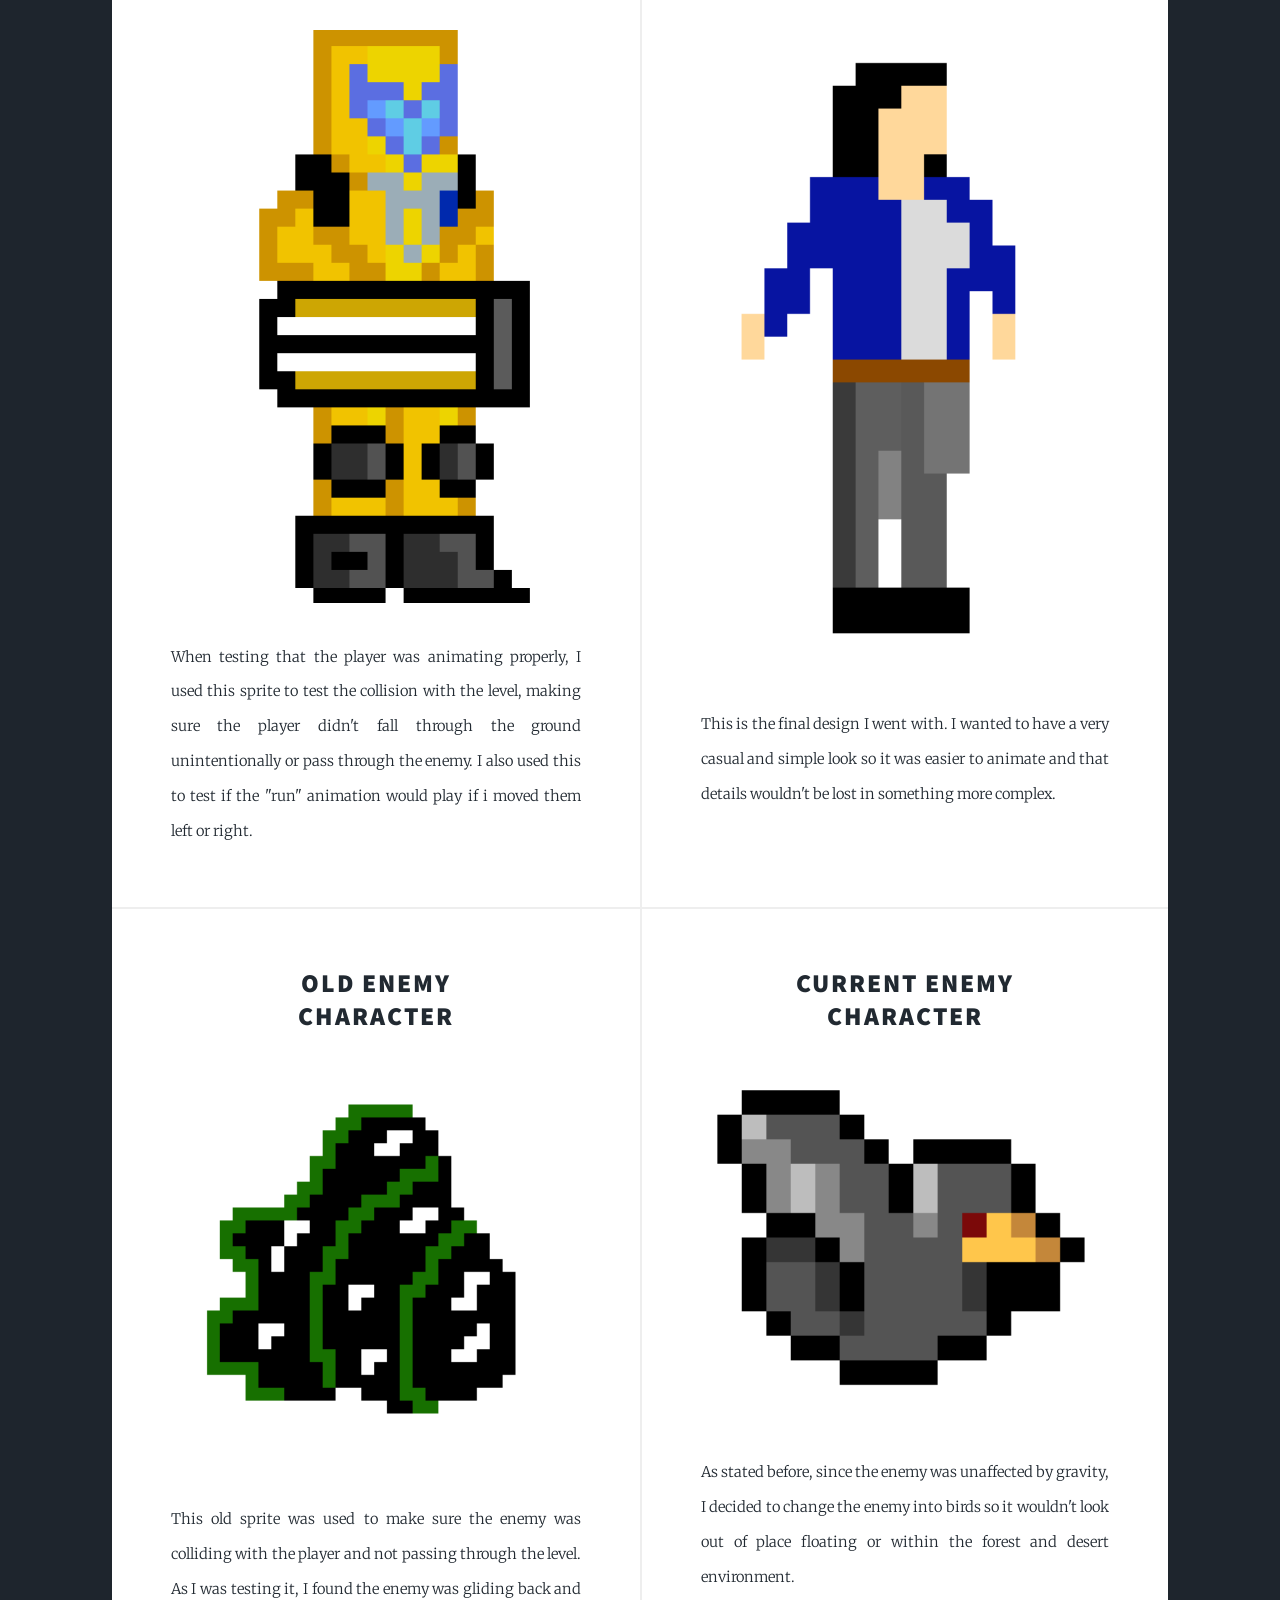
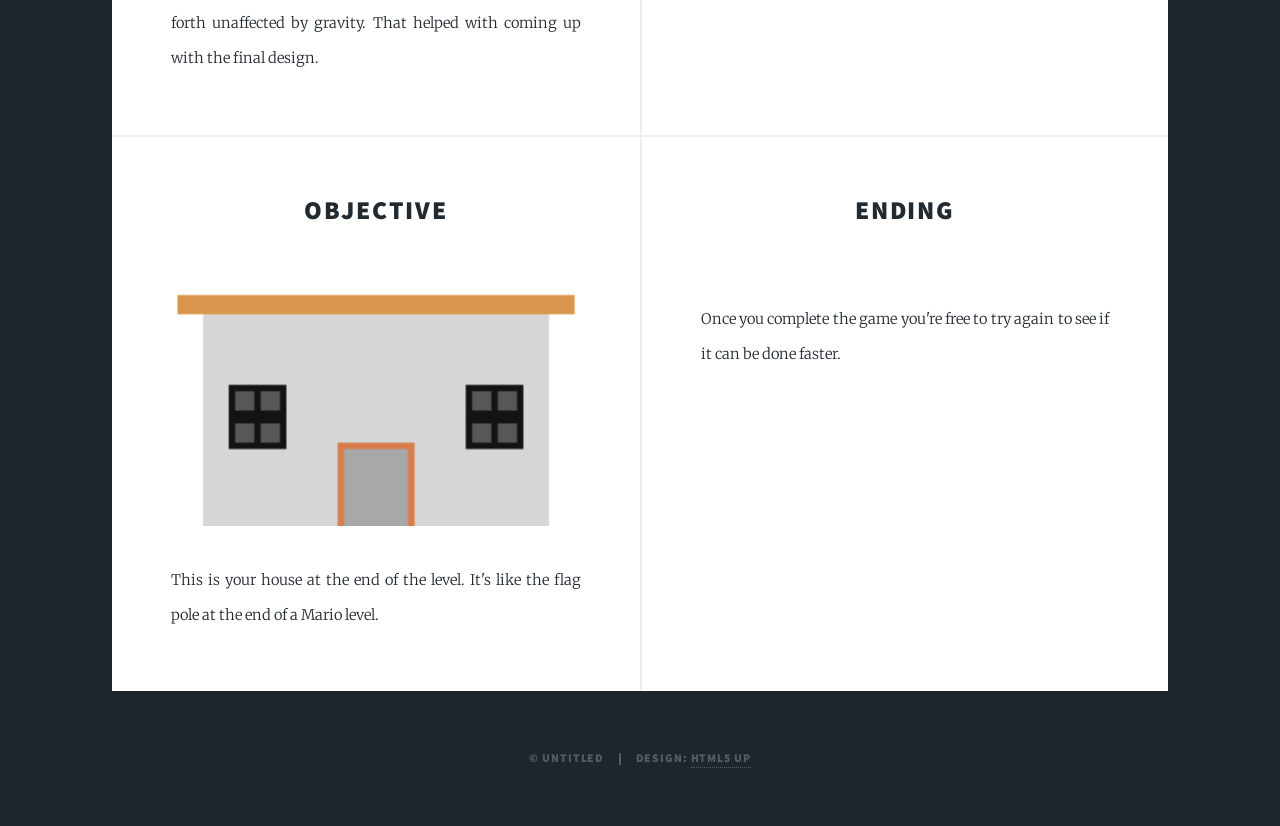
==== commit 2a99c9aa: "Update index.html" ====
--- a/index.html
+++ b/index.html
@@ -59,7 +59,7 @@
 										Character</a></h2>
 									</header>
 									<a href="#" class="image fit"><img src="images/oldPlayer.png" alt="" /></a>
-									<p>When testing that the player was animating properly I used this sprite to test the colision with the level and if the "run" animation would play if i moved them left or right.</p>
+									<p>When testing that the player was animating properly, I used this sprite to test the collision with the level, making sure the player didn't fall through the ground unintentionally or pass through the enemy. I also used this to test if the "run" animation would play if i moved them left or right.</p>
 								</article>
 								<article>
 									<header>
@@ -75,7 +75,7 @@
 										Character</a></h2>
 									</header>
 									<a href="#" class="image fit"><img src="images/oldEnemy.png" alt="" /></a>
-									<p>This old sprite was used to make sure that the enemy was colliding with the player and level. As I was testing it I found that the enemy was gliding back and forth un affected by gravity. That helped with comming up with the final design.</p>
+									<p>This old sprite was used to make sure the enemy was colliding with the player and not passing through the level. As I was testing it, I found the enemy was gliding back and forth unaffected by gravity. That helped with coming up with the final design.</p>
 								</article>
 								<article>
 									<header>
@@ -83,7 +83,7 @@
 										Character</a></h2>
 									</header>
 									<a href="#" class="image fit"><img src="images/bird.png" alt="" /></a>
-									<p>As stated before, since the enemy was un affected by gravity I decided to make the enemies birds so i wouldn't look out of place floating or within the forest and desert environment.</p>
+									<p>As stated before, since the enemy was unaffected by gravity, I decided to change the enemy into birds so it wouldn't look out of place floating or within the forest and desert environment.</p>
 								</article>
 								<article>
 									<header>
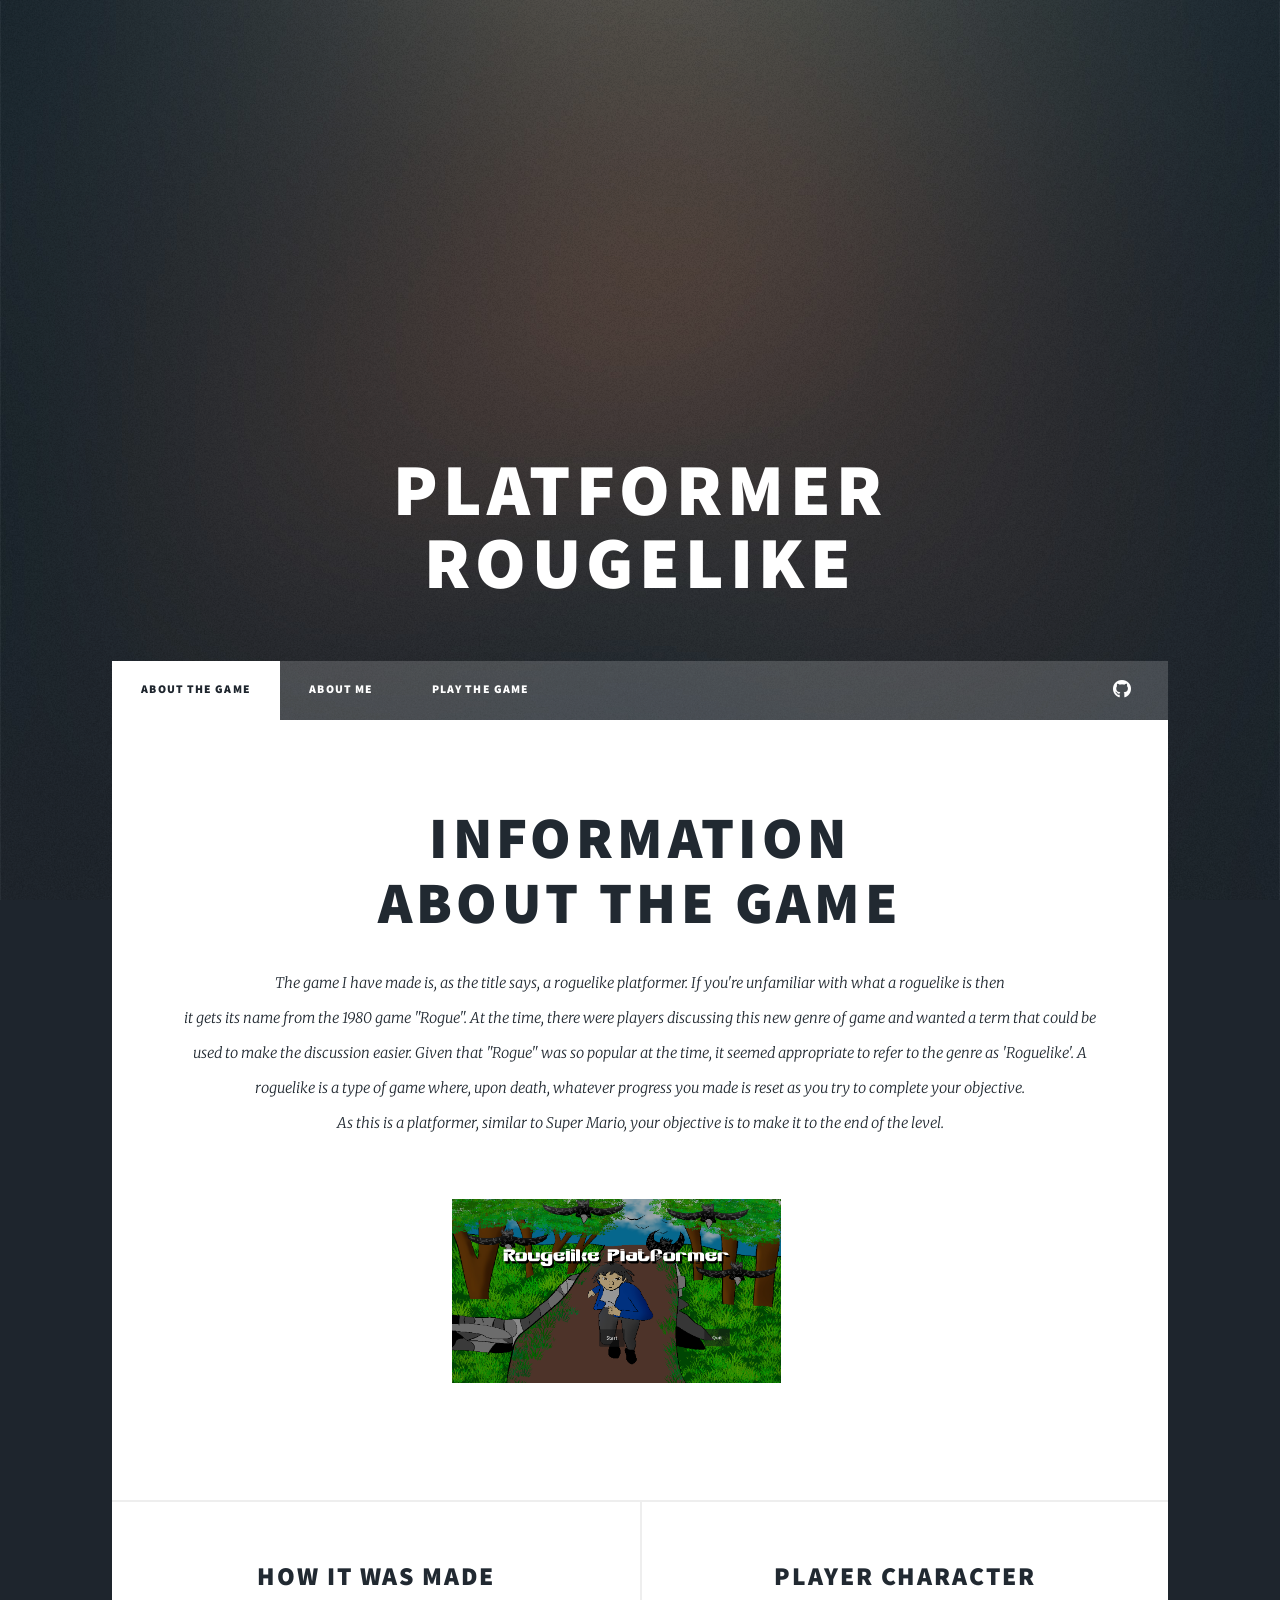
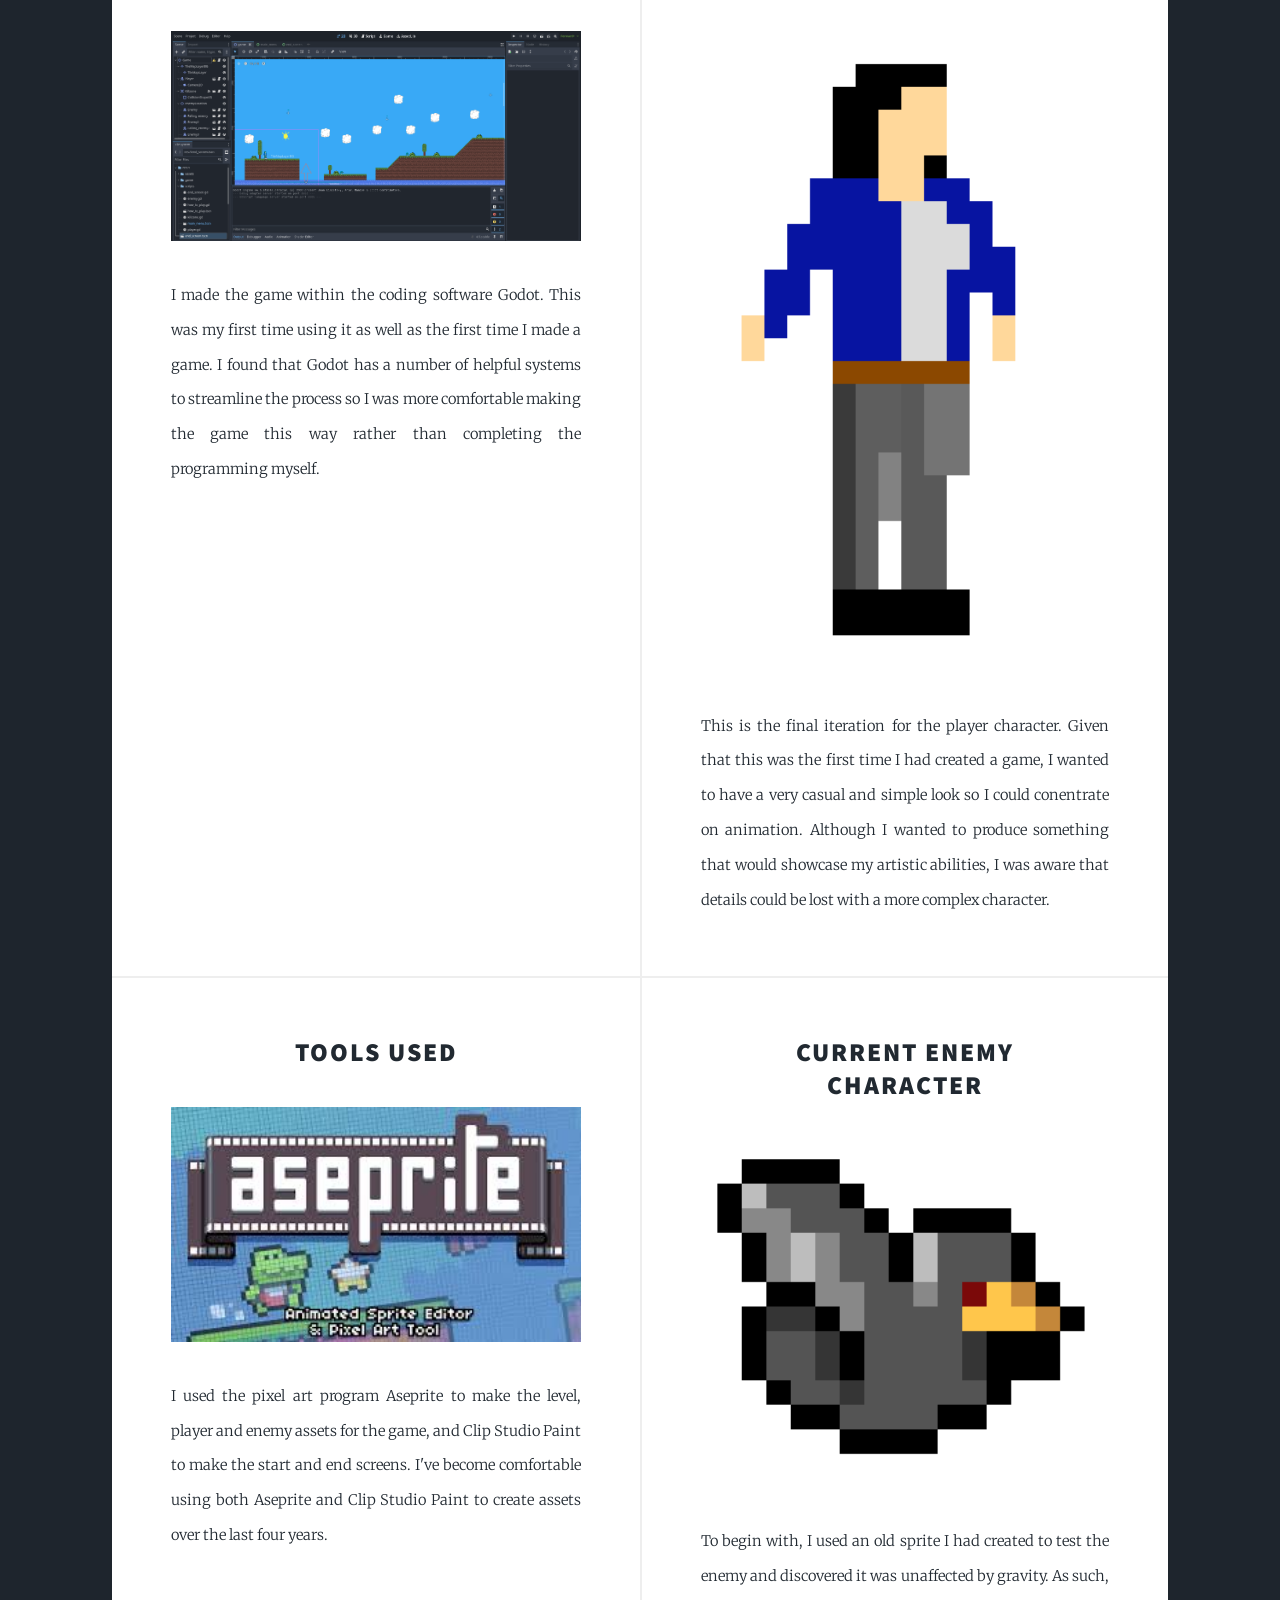
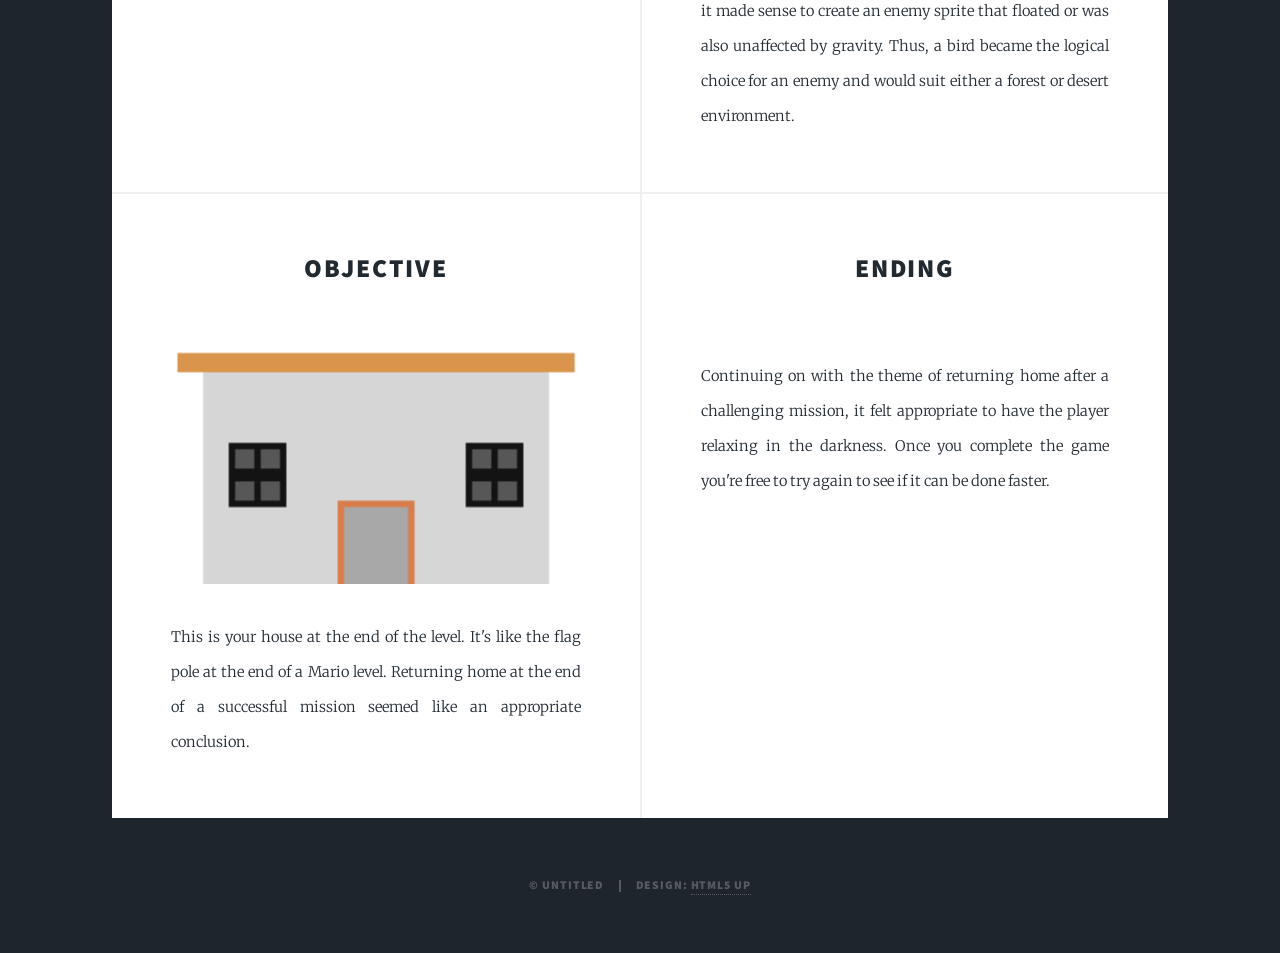
==== commit 09a3fd20: "made final changes" ====
--- a/index.html
+++ b/index.html
@@ -29,7 +29,7 @@
 						<ul class="links">
 							<li class="active"><a href="index.html">About the game</a></li>
 							<li><a href="about_me.html">About me</a></li>
-							<li><a href="game/rougelike_platformer.html">Play the game</a></li>
+							<li><a href="https://c00288838.itch.io/rougelike-platformer">Play the game</a></li>
 						</ul>
 						<ul class="icons">
 							<li><a href="https://github.com/mdermody0/rougelike-platformer" class="icon brands fa-github"><span class="label">GitHub</span></a></li>
@@ -45,8 +45,8 @@
 									<h2><a href="#">Information<br />
 									about the game</a></h2>
 									<p>The game I have made is, as the title says, a roguelike platformer. If you're unfamiliar with what a roguelike is then<br />
-									it gets its name from the 1980 game Rogue. A roguelike is a type of game where, upon death, whatever progress you made is reset as you try to complete your objective.</progress><br />
-									As this is a platformer, kind of like Super Mario, your objective is to make it to the end of the level.</p>
+									it gets its name from the 1980 game "Rogue". At the time, there were players discussing this new genre of game and wanted a term that could be used to make the discussion easier. Given that "Rogue" was so popular at the time, it seemed appropriate to refer to the genre as 'Roguelike'. A roguelike is a type of game where, upon death, whatever progress you made is reset as you try to complete your objective.</progress><br />
+									As this is a platformer, similar to Super Mario, your objective is to make it to the end of the level.</p>
 								</header>
 								<a href="#" class="image main"><img src="images/startScreen.png" alt="" /></a>
 							</article>
@@ -55,27 +55,24 @@
 							<section class="posts">
 								<article>
 									<header>
-										<h2><a href="#">Old Player <br />
-										Character</a></h2>
+										<h2><a href="#">How it was made</a></h2>
 									</header>
-									<a href="#" class="image fit"><img src="images/oldPlayer.png" alt="" /></a>
-									<p>When testing that the player was animating properly, I used this sprite to test the collision with the level, making sure the player didn't fall through the ground unintentionally or pass through the enemy. I also used this to test if the "run" animation would play if i moved them left or right.</p>
+									<a href="#" class="image fit"><img src="images/godot_screen.png" alt="" /></a>
+									<p>I made the game within the coding software Godot. This was my first time using it as well as the first time I made a game. I found that Godot has a number of helpful systems to streamline the process so I was more comfortable making the game this way rather than completing the programming myself.</p>
 								</article>
 								<article>
 									<header>
-										<h2><a href="#">Current player<br />
-										Character</a></h2>
+										<h2><a href="#">Player Character</a></h2>
 									</header>
 									<a href="#" class="image fit"><img src="images/player.png" alt="" /></a>
-									<p>This is the final design I went with. I wanted to have a very casual and simple look so it was easier to animate and that details wouldn't be lost in something more complex.</details></p>
+									<p>This is the final iteration for the player character. Given that this was the first time I had created a game, I wanted to have a very casual and simple look so I could conentrate on animation. Although I wanted to produce something that would showcase my artistic abilities, I was aware that details could be lost with a more complex character.</details></p>
 								</article>
 								<article>
 									<header>
-										<h2><a href="#">Old Enemy<br />
-										Character</a></h2>
+										<h2><a href="#">Tools used</a></h2>
 									</header>
-									<a href="#" class="image fit"><img src="images/oldEnemy.png" alt="" /></a>
-									<p>This old sprite was used to make sure the enemy was colliding with the player and not passing through the level. As I was testing it, I found the enemy was gliding back and forth unaffected by gravity. That helped with coming up with the final design.</p>
+									<a href="#" class="image fit"><img src="images/aseprite.jpg" alt="" /></a>
+									<p>I used the pixel art program Aseprite to make the level, player and enemy assets for the game, and Clip Studio Paint to make the start and end screens. I've become comfortable using both Aseprite and Clip Studio Paint to create assets over the last four years.</p>
 								</article>
 								<article>
 									<header>
@@ -83,21 +80,21 @@
 										Character</a></h2>
 									</header>
 									<a href="#" class="image fit"><img src="images/bird.png" alt="" /></a>
-									<p>As stated before, since the enemy was unaffected by gravity, I decided to change the enemy into birds so it wouldn't look out of place floating or within the forest and desert environment.</p>
+									<p>To begin with, I used an old sprite I had created to test the enemy and discovered it was unaffected by gravity. As such, it made sense to create an enemy sprite that floated or was also unaffected by gravity. Thus, a bird became the logical choice for an enemy and would suit either a forest or desert environment.</p>
 								</article>
 								<article>
 									<header>
 										<h2><a href="#">Objective</a></h2>
 									</header>
 									<a href="#" class="image fit"><img src="images/house.png" alt="" /></a>
-									<p>This is your house at the end of the level. It's like the flag pole at the end of a Mario level.</p>
+									<p>This is your house at the end of the level. It's like the flag pole at the end of a Mario level. Returning home at the end of a successful mission seemed like an appropriate conclusion.</p>
 								</article>
 								<article>
 									<header>
 										<h2><a href="#">Ending</a></h2>
 									</header>
 									<a href="#" class="image fit"><img src="images/endscreen.jpg" alt="" /></a>
-									<p>Once you complete the game you're free to try again to see if it can be done faster.</p>
+									<p>Continuing on with the theme of returning home after a challenging mission, it felt appropriate to have the player relaxing in the darkness. Once you complete the game you're free to try again to see if it can be done faster.</p>
 								</article>
 							</section>
 
